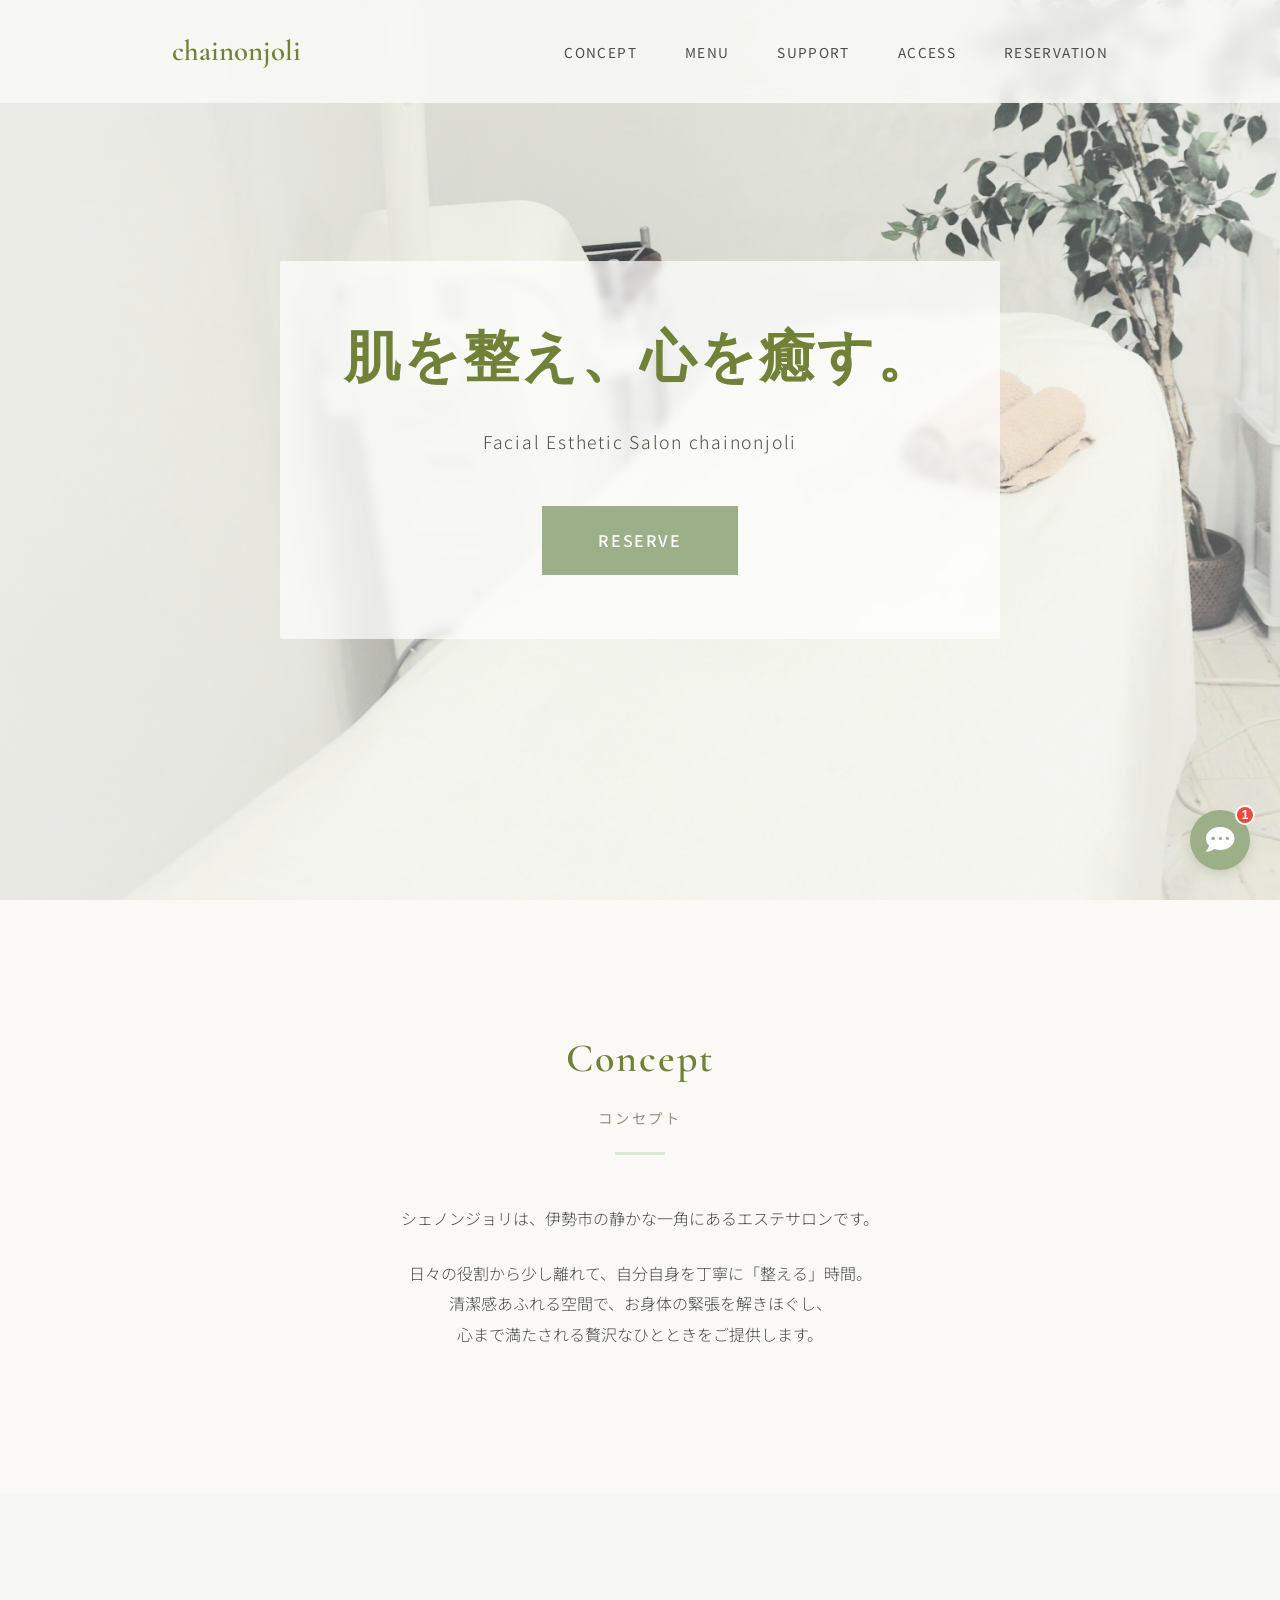
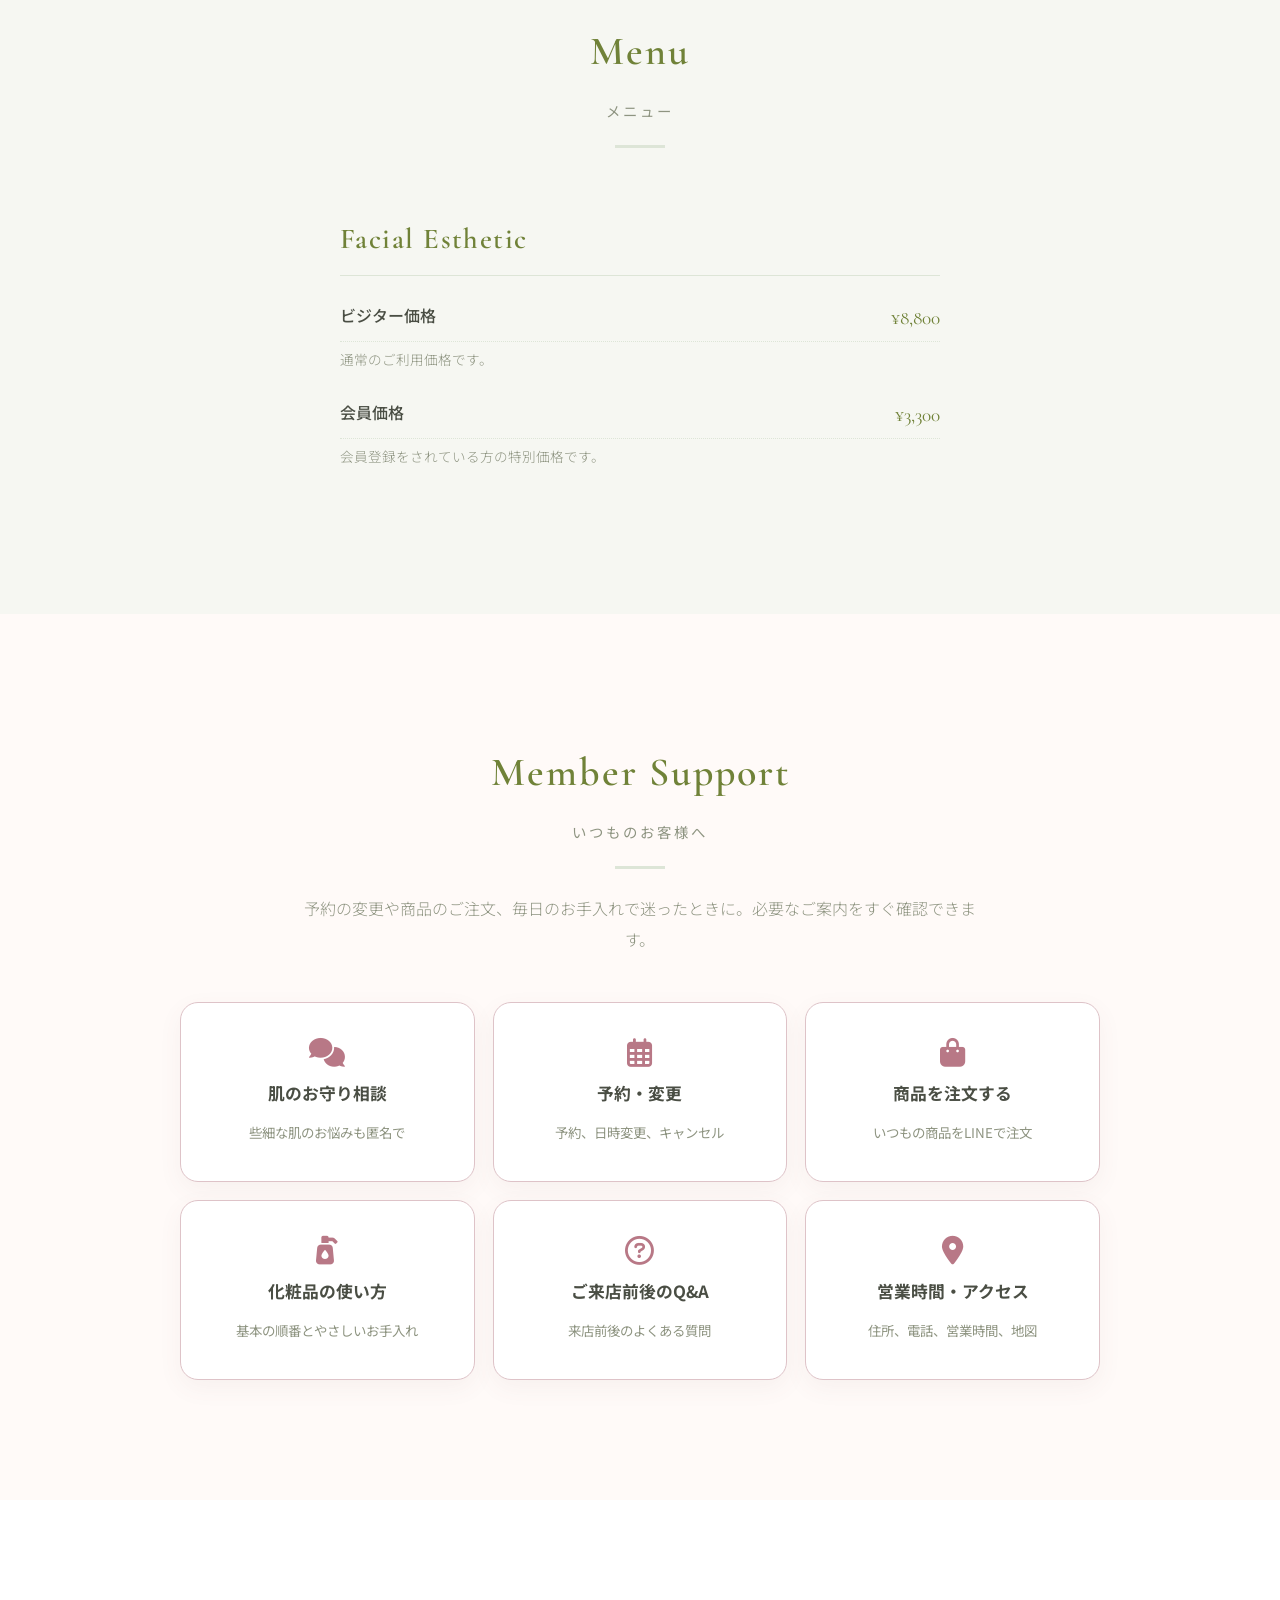
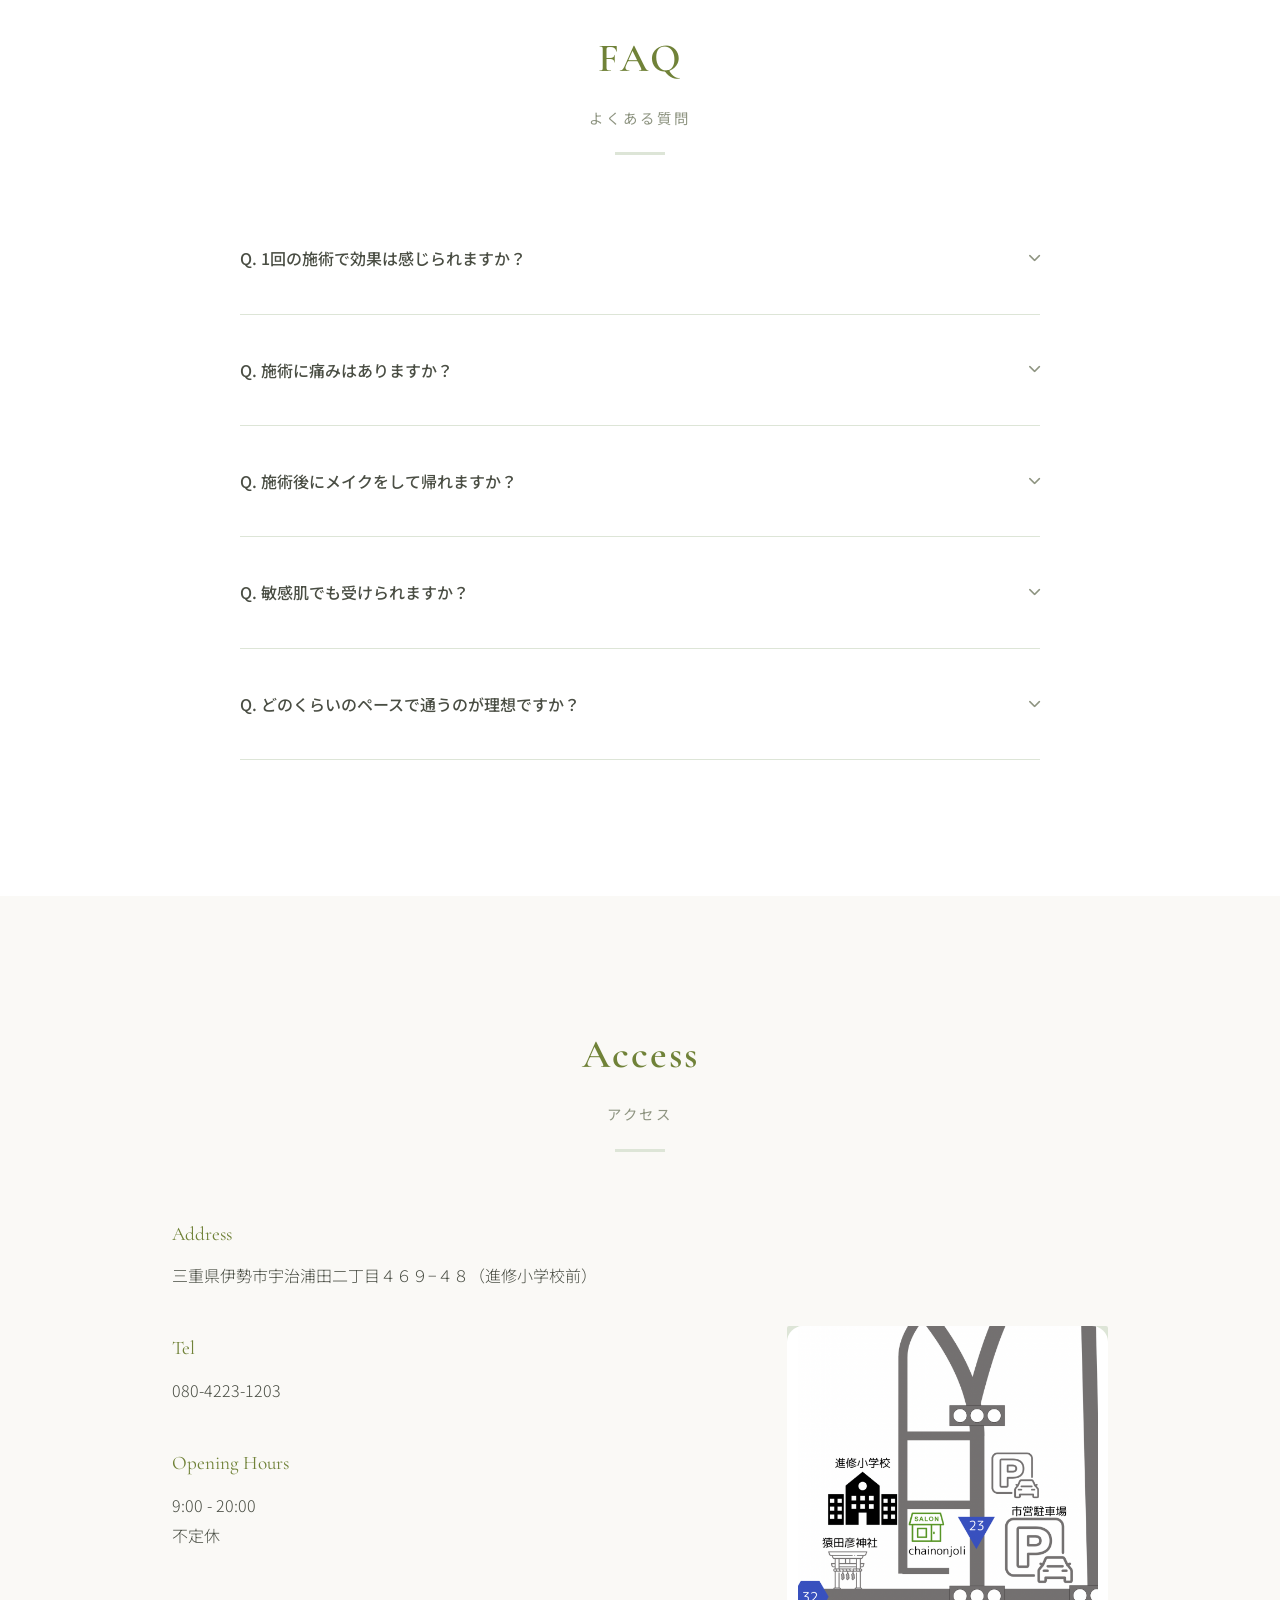
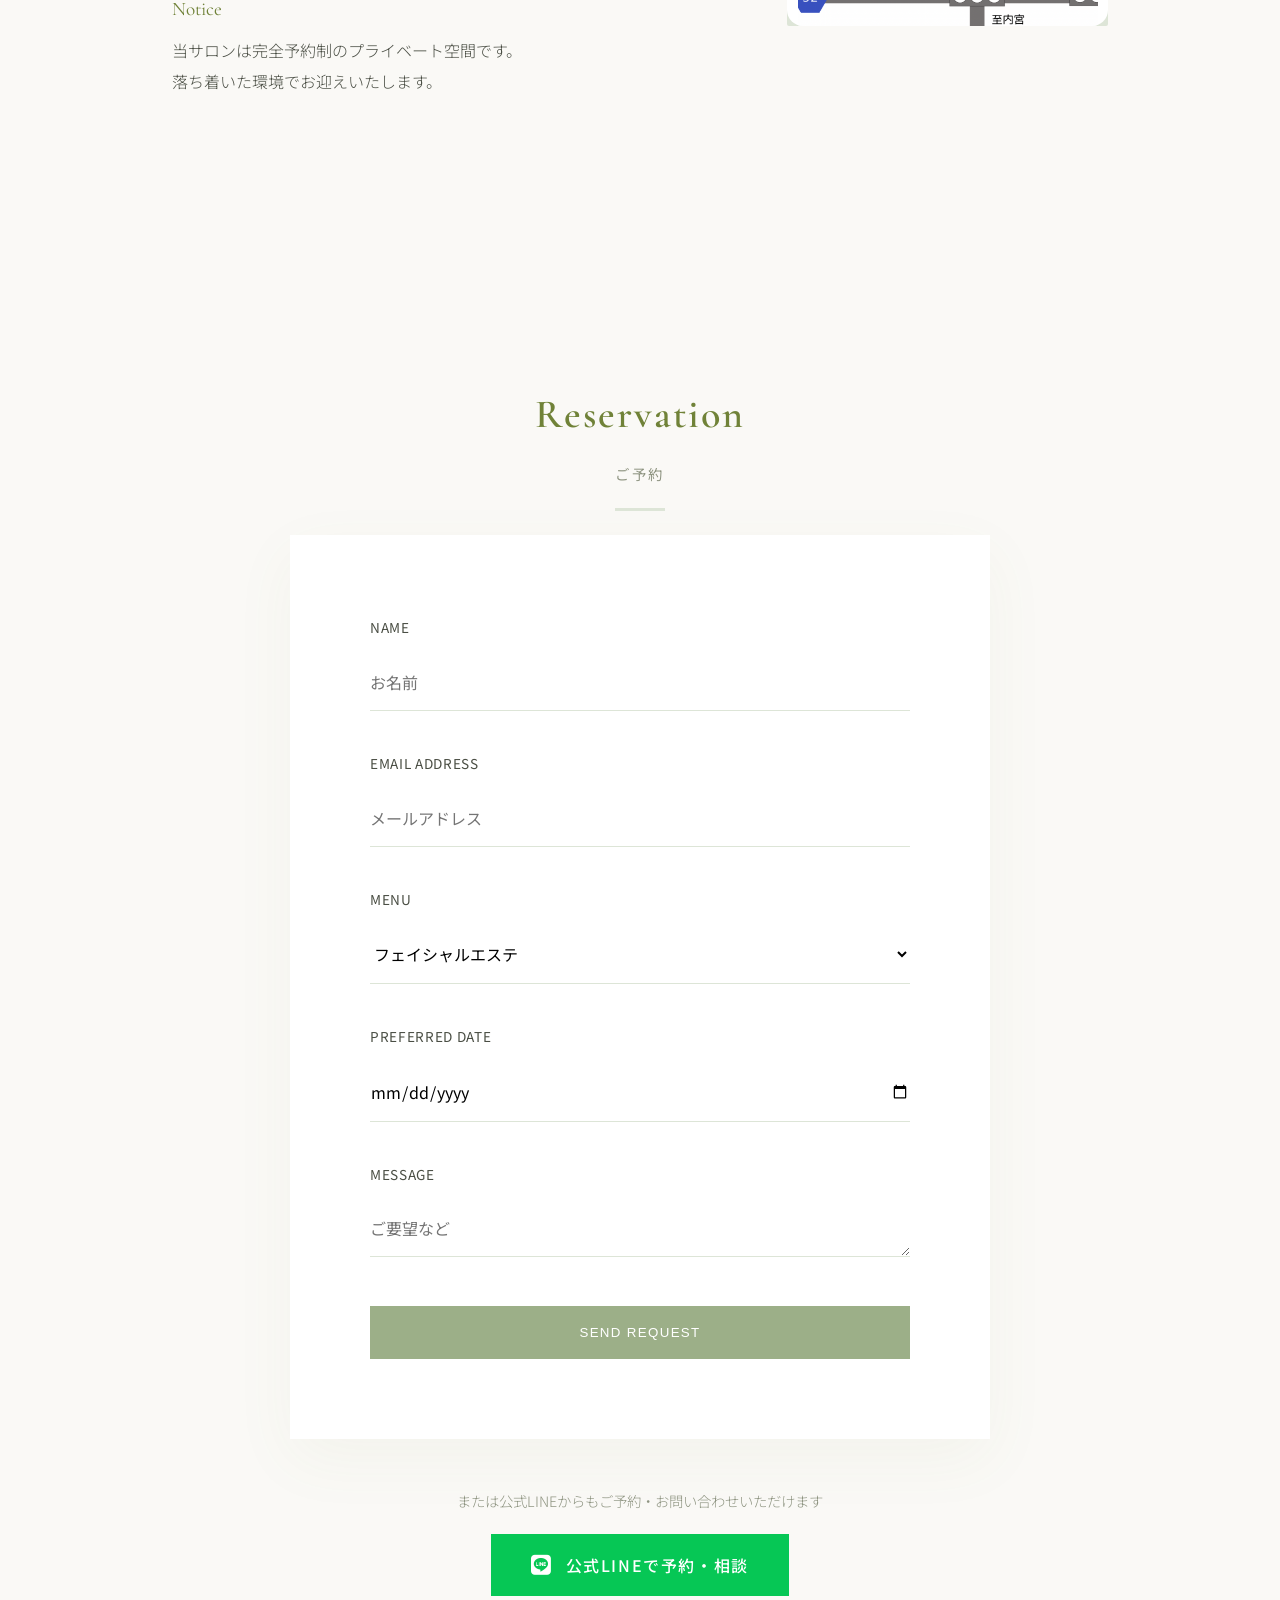
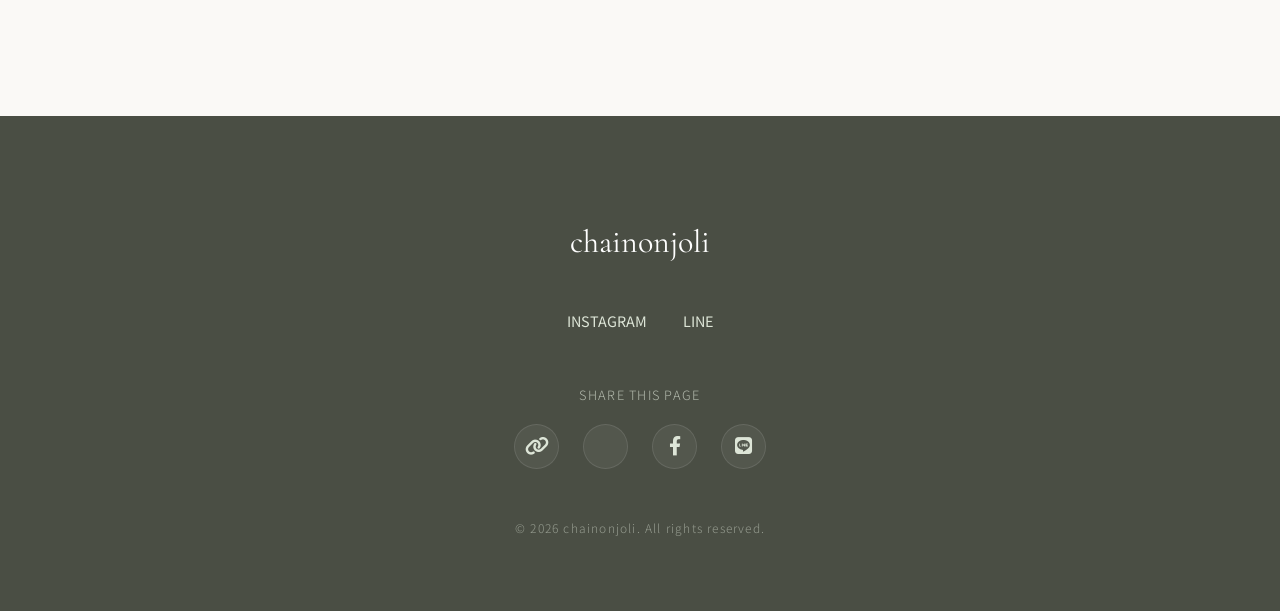
==== index.html @ da5f1aa0 "Add files via upload" ====
<!DOCTYPE html>
<html lang="ja">

<head>
    <meta charset="UTF-8">
    <meta name="viewport" content="width=device-width, initial-scale=1.0">
    <title>chainonjoli | 伊勢市の隠れ家エステサロン - フェイシャル・リンパケア</title>
    <meta name="description"
        content="三重県伊勢市のプライベートエステサロン『chainonjoli（シェノンジョリ）』。たった90分で、心がふっと軽くなる場所。フェイシャル・リンパケアで本来の美しさを引き出します。">
    <meta name="keywords" content="伊勢市, エステ, フェイシャル, リンパケア, シェノンジョリ, chainonjoli, プライベートサロン">

    <!-- Open Graph / Facebook / X -->
    <meta property="og:type" content="website">
    <meta property="og:url" content="https://chainonjoli.com/"> <!-- 実際のURLに合わせて変更可能 -->
    <meta property="og:title" content="chainonjoli | 伊勢市の隠れ家エステサロン">
    <meta property="og:description" content="たった90分で、心がふっと軽くなる場所。自分を愛でる贅沢な時間を、伊勢市の隠れ家サロンで。">
    <meta property="og:image" content="hero.png">

    <link rel="stylesheet" href="style.css">
    <link rel="stylesheet" href="https://cdnjs.cloudflare.com/ajax/libs/font-awesome/6.0.0/css/all.min.css">
</head>

<body>
    <header>
        <div class="container">
            <nav>
                <a href="#" class="logo">chainonjoli</a>
                <ul class="nav-links">
                    <li><a href="#concept">Concept</a></li>
                    <li><a href="#menu">Menu</a></li>
                    <li><a href="#member-support">Support</a></li>
                    <li><a href="#access">Access</a></li>
                    <li><a href="#reservation">Reservation</a></li>
                </ul>
            </nav>
        </div>
    </header>

    <main>
        <section id="hero" class="hero" style="background-image: url('hero.png');">
            <div class="hero-content">
                <h1>肌を整え、心を癒す。</h1>
                <p>Facial Esthetic Salon chainonjoli</p>
                <a href="#reservation" class="btn">RESERVE</a>
            </div>
        </section>

        <section id="concept">
            <div class="container">
                <h2>Concept <span class="jp-title">コンセプト</span></h2>
                <div style="text-align: center; max-width: 750px; margin: 3rem auto 0;">
                    <p>シェノンジョリは、伊勢市の静かな一角にあるエステサロンです。</p>
                    <p>日々の役割から少し離れて、自分自身を丁寧に「整える」時間。<br>
                        清潔感あふれる空間で、お身体の緊張を解きほぐし、<br>
                        心まで満たされる贅沢なひとときをご提供します。</p>
                </div>
            </div>
        </section>

        <section id="menu" style="background-color: #f6f7f2;">
            <div class="container">
                <h2>Menu <span class="jp-title">メニュー</span></h2>
                <div class="menu-grid" style="display: block; max-width: 600px; margin: 4rem auto 0;">
                    <div class="menu-category">
                        <h3>Facial Esthetic</h3>
                        <ul class="menu-list">
                            <li>
                                <div class="menu-item-header">
                                    <span class="menu-item-name">ビジター価格</span>
                                    <span class="menu-item-price">¥8,800</span>
                                </div>
                                <p class="menu-item-desc">通常のご利用価格です。</p>
                            </li>
                            <li>
                                <div class="menu-item-header">
                                    <span class="menu-item-name">会員価格</span>
                                    <span class="menu-item-price">¥3,300</span>
                                </div>
                                <p class="menu-item-desc">会員登録をされている方の特別価格です。</p>
                            </li>
                        </ul>
                    </div>
                </div>
            </div>
        </section>

        <section id="member-support" class="member-support">
            <div class="container">
                <h2>Member Support <span class="jp-title">いつものお客様へ</span></h2>
                <p class="support-lead">予約の変更や商品のご注文、毎日のお手入れで迷ったときに。必要なご案内をすぐ確認できます。</p>
                <div class="support-grid">
                    <a class="support-card" href="?chat=open"><i class="fas fa-comments"></i><strong>肌のお守り相談</strong><span>些細な肌のお悩みも匿名で</span></a>
                    <a class="support-card" href="reservation-change.html"><i class="far fa-calendar-alt"></i><strong>予約・変更</strong><span>予約、日時変更、キャンセル</span></a>
                    <a class="support-card" href="product-order.html"><i class="fas fa-shopping-bag"></i><strong>商品を注文する</strong><span>いつもの商品をLINEで注文</span></a>
                    <a class="support-card" href="skincare-guide.html"><i class="fas fa-pump-soap"></i><strong>化粧品の使い方</strong><span>基本の順番とやさしいお手入れ</span></a>
                    <a class="support-card" href="visit-guide.html"><i class="far fa-question-circle"></i><strong>ご来店前後のQ&amp;A</strong><span>来店前後のよくある質問</span></a>
                    <a class="support-card" href="#access"><i class="fas fa-map-marker-alt"></i><strong>営業時間・アクセス</strong><span>住所、電話、営業時間、地図</span></a>
                </div>
            </div>
        </section>

        <section id="faq" style="background-color: var(--white);">
            <div class="container">
                <h2>FAQ <span class="jp-title">よくある質問</span></h2>
                <div class="faq-container" style="max-width: 800px; margin: 4rem auto 0;">
                    <div class="faq-item">
                        <div class="faq-question">
                            <span>Q. 1回の施術で効果は感じられますか？</span>
                            <i class="fas fa-chevron-down"></i>
                        </div>
                        <div class="faq-answer">
                            <p>はい、多くのお客様が1回の施術で肌のトーンアップやフェイスラインのスッキリ感などを実感されています。継続していただくことで、より理想的な肌状態を維持しやすくなります。</p>
                        </div>
                    </div>
                    <div class="faq-item">
                        <div class="faq-question">
                            <span>Q. 施術に痛みはありますか？</span>
                            <i class="fas fa-chevron-down"></i>
                        </div>
                        <div class="faq-answer">
                            <p>当サロンの施術はリラクゼーションを重視しており、強い痛みを感じるような内容ではございません。心地よい刺激で、多くの方が眠ってしまうほどリラックスして受けられています。</p>
                        </div>
                    </div>
                    <div class="faq-item">
                        <div class="faq-question">
                            <span>Q. 施術後にメイクをして帰れますか？</span>
                            <i class="fas fa-chevron-down"></i>
                        </div>
                        <div class="faq-answer">
                            <p>はい、可能です。ドレッサーをご用意しておりますので、施術後にメイク直しをしていただけます。また、ご希望の方にはメイクアップサービスも提供しております。普段お使いのメイク道具をお持ちいただくことも可能です。
                            </p>
                        </div>
                    </div>
                    <div class="faq-item">
                        <div class="faq-question">
                            <span>Q. 敏感肌でも受けられますか？</span>
                            <i class="fas fa-chevron-down"></i>
                        </div>
                        <div class="faq-answer">
                            <p>お客様のお悩みや肌質に合わせたカウンセリングを行い、使用する商材や力加減を調整いたします。不安な方は事前のパッチテストなどもご相談いただけます。</p>
                        </div>
                    </div>
                    <div class="faq-item">
                        <div class="faq-question">
                            <span>Q. どのくらいのペースで通うのが理想ですか？</span>
                            <i class="fas fa-chevron-down"></i>
                        </div>
                        <div class="faq-answer">
                            <p>肌のターンオーバーに合わせて、最初は2週間に1回、状態が安定してきましたら1ヶ月に1回程度のメンテナンスをおすすめしております。お客様の目標に合わせて最適なプランをご提案します。
                            </p>
                        </div>
                    </div>
                </div>
            </div>
        </section>

        <section id="access">
            <div class="container">
                <h2>Access <span class="jp-title">アクセス</span></h2>
                <div class="access-flex">
                    <div class="access-info">
                        <div class="access-detail">
                            <label>Address</label>
                            <p>三重県伊勢市宇治浦田二丁目４６９−４８（進修小学校前）</p>
                        </div>
                        <div class="access-detail">
                            <label>Tel</label>
                            <p>080-4223-1203</p>
                        </div>
                        <div class="access-detail">
                            <label>Opening Hours</label>
                            <p>9:00 - 20:00<br>不定休</p>
                        </div>
                        <div class="access-detail">
                            <label>Notice</label>
                            <p>当サロンは完全予約制のプライベート空間です。<br>落ち着いた環境でお迎えいたします。</p>
                        </div>
                    </div>
                    <div class="map-box">
                        <img src="map.png" alt="Map"
                            style="width: 100%; height: 100%; object-fit: contain; border-radius: var(--border-radius); background: var(--white);">
                    </div>
                </div>
            </div>
        </section>

        <section id="reservation">
            <div class="container">
                <h2>Reservation <span class="jp-title">ご予約</span></h2>
                <div class="form-card">
                    <form id="booking-form">
                        <div class="form-field">
                            <label for="name">NAME</label>
                            <input type="text" id="name" name="name" placeholder="お名前" required>
                        </div>
                        <div class="form-field">
                            <label for="email">EMAIL ADDRESS</label>
                            <input type="email" id="email" name="email" placeholder="メールアドレス" required>
                        </div>
                        <div class="form-field">
                            <label for="menu-select">MENU</label>
                            <select id="menu-select" name="menu">
                                <option value="facial">フェイシャルエステ</option>
                                <option value="other">その他（ご相談）</option>
                            </select>
                        </div>
                        <div class="form-field">
                            <label for="date">PREFERRED DATE</label>
                            <input type="date" id="date" name="date" required>
                        </div>
                        <div class="form-field">
                            <label for="message">MESSAGE</label>
                            <textarea id="message" name="message" rows="1" placeholder="ご要望など"></textarea>
                        </div>
                        <button type="submit" class="btn" style="width: 100%;">SEND REQUEST</button>
                    </form>
                    <div id="reservation-status" class="status-message"
                        style="display: none; margin-top: 2rem; padding: 2rem; text-align: center; border-radius: var(--border-radius); border: 1px solid var(--secondary-color);">
                        <p class="status-loading">送信中...</p>
                        <div class="status-success" style="display: none;">
                            <i class="fas fa-check-circle"
                                style="color: var(--primary-color); font-size: 2.5rem; margin-bottom: 1rem; display: block;"></i>
                            <p style="font-weight: 500;">ご予約の依頼を承りました。</p>
                            <p style="font-size: 0.9rem; color: var(--light-text);">
                                カレンダーへの登録が完了しました。別途メールクライアントを起動しますので、そのまま送信ボタンを押してください。</p>
                        </div>
                    </div>
                </div>
                <div style="text-align: center; margin-top: 3rem;">
                    <p style="margin-bottom: 1.2rem; color: var(--light-text); font-size: 0.9rem;">
                        または公式LINEからもご予約・お問い合わせいただけます</p>
                    <a href="https://lin.ee/1ThSpsd" target="_blank" class="btn btn-line">
                        <i class="fab fa-line"></i>
                        公式LINEで予約・相談
                    </a>
                </div>
            </div>
        </section>
    </main>

    <footer>
        <div class="container">
            <div class="footer-logo">chainonjoli</div>
            <div class="social-links">
                <a href="https://www.instagram.com/chainonjoli/" target="_blank">INSTAGRAM</a>
                <a href="https://lin.ee/1ThSpsd" target="_blank">LINE</a>
            </div>
            <div class="share-section">
                <p>Share this page</p>
                <div class="share-buttons">
                    <button id="share-link" class="share-btn" title="Copy Link"><i class="fas fa-link"></i></button>
                    <a href="#" id="share-x" target="_blank" class="share-btn" title="Share on X"><i
                            class="fab fa-x-twitter"></i></a>
                    <a href="#" id="share-facebook" target="_blank" class="share-btn" title="Share on Facebook"><i
                            class="fab fa-facebook-f"></i></a>
                    <a href="#" id="share-line" target="_blank" class="share-btn" title="Share on LINE"><i
                            class="fab fa-line"></i></a>
                </div>
            </div>
            <p class="copyright">&copy; 2026 chainonjoli. All rights reserved.</p>
        </div>
    </footer>

    <!-- Chatbot Widget -->
    <div id="chat-widget">
        <!-- Chat Icon -->
        <button id="chat-toggle-btn" class="chat-toggle-btn" aria-label="Open chat">
            <i class="fas fa-comment-dots"></i>
            <span class="chat-notification">1</span>
        </button>

        <!-- Chat Window -->
        <div id="chat-window" class="chat-window hidden">
            <div class="chat-header">
                <div class="chat-header-info">
                    <img src="hero.png" alt="Bot avatar" class="chat-avatar"
                        onerror="this.src='data:image/svg+xml;utf8,<svg xmlns=\'http://www.w3.org/2000/svg\' width=\'40\' height=\'40\'><rect width=\'40\' height=\'40\' fill=\'#9CAF88\'/><text x=\'50%\' y=\'50%\' font-family=\'sans-serif\' font-size=\'20\' fill=\'white\' text-anchor=\'middle\' dy=\'.3em\'>C</text></svg>'">
                    <div>
                        <h4>肌のお守りチャット</h4>
                        <p class="chat-status">匿名で相談できます</p>
                    </div>
                </div>
                <button id="chat-close-btn" class="chat-close-btn" aria-label="Close chat">
                    <i class="fas fa-times"></i>
                </button>
            </div>

            <div id="chat-messages" class="chat-messages">
                <div class="message bot-message">
                    <div class="message-content">
                        こんにちは。肌のお守りチャットです🌿<br>
                        お名前を入力せずに相談できます。<br>
                        「こんなこと聞いていいのかな？」という小さな疑問も、気軽に教えてください。
                    </div>
                </div>
                <div id="chat-quick-actions" class="chat-quick-actions" aria-label="相談内容を選ぶ">
                    <button type="button" data-message="ニキビ・吹き出物について相談したい">ニキビ・吹き出物</button>
                    <button type="button" data-message="シミ・くすみについて相談したい">シミ・くすみ</button>
                    <button type="button" data-message="シワ・たるみについて相談したい">シワ・たるみ</button>
                    <button type="button" data-message="乾燥・つっぱりについて相談したい">乾燥・つっぱり</button>
                    <button type="button" data-message="赤み・かゆみについて相談したい">赤み・かゆみ</button>
                    <button type="button" data-message="化粧品の使い方を知りたい">化粧品の使い方</button>
                    <button type="button" data-message="うまく説明できないので、一緒に整理してほしい">うまく説明できない</button>
                    <button type="button" data-action="owner">オーナーに相談したい</button>
                </div>
            </div>

            <div class="chat-input-area">
                <form id="chat-form" class="chat-form">
                    <input type="text" id="chat-input" class="chat-input" placeholder="メッセージを入力..." required
                        autocomplete="off">
                    <button type="submit" id="chat-send-btn" class="chat-send-btn" aria-label="Send message" disabled>
                        <i class="fas fa-paper-plane"></i>
                    </button>
                </form>
                <p class="chat-disclaimer">診断・治療は行いません。強い症状や急な悪化は医療機関へご相談ください。</p>
            </div>
        </div>
    </div>

    <script src="script.js"></script>
</body>

</html>
---- style.css ----
/* Google Fonts */
@import url('https://fonts.googleapis.com/css2?family=Cormorant+Garamond:wght@400;600&family=Noto+Sans+JP:wght@300;400;500&display=swap');

:root {
    /* Color Palette - Sage Green & Organic Tones */
    --primary-color: #9CAF88;
    /* Sage Green */
    --secondary-color: #DDE5D7;
    /* Very Light Sage */
    --accent-color: #708238;
    /* Moss Green */
    --bg-color: #FAF9F6;
    /* Warm White / Shell */
    --text-color: #4A4E44;
    /* Muted Dark Green Gray */
    --light-text: #8E9481;
    /* Soft Sage Gray */
    --white: #FFFFFF;

    --font-serif: 'Cormorant Garamond', serif;
    --font-sans: 'Noto Sans JP', sans-serif;
    --transition: all 0.4s cubic-bezier(0.25, 0.46, 0.45, 0.94);
    --border-radius: 16px;
}

* {
    margin: 0;
    padding: 0;
    box-sizing: border-box;
}

body {
    font-family: var(--font-sans);
    background-color: var(--bg-color);
    color: var(--text-color);
    line-height: 1.9;
    overflow-x: hidden;
    scroll-behavior: smooth;
    -webkit-font-smoothing: antialiased;
}

/* Typography */
h1,
h2,
h3 {
    font-family: var(--font-serif);
    font-weight: 600;
    color: var(--accent-color);
    margin-bottom: 1.5rem;
    letter-spacing: 0.05em;
}

h2 {
    font-size: 2.5rem;
    text-align: center;
    position: relative;
    padding-bottom: 1.5rem;
}

h2::after {
    content: '';
    position: absolute;
    bottom: 0;
    left: 50%;
    transform: translateX(-50%);
    width: 50px;
    height: 3px;
    background-color: var(--secondary-color);
}

h2 .jp-title {
    display: block;
    font-family: var(--font-sans);
    font-size: 0.9rem;
    font-weight: 400;
    color: var(--light-text);
    margin-top: 0.5rem;
    letter-spacing: 0.2em;
}

p {
    margin-bottom: 1.5rem;
    font-weight: 300;
}

/* Layout Utilities */
.container {
    max-width: 1000px;
    margin: 0 auto;
    padding: 0 2rem;
}

section {
    padding: 120px 0;
}

/* Header */
header {
    position: fixed;
    top: 0;
    width: 100%;
    background-color: rgba(250, 249, 246, 0.85);
    backdrop-filter: blur(8px);
    z-index: 1000;
    padding: 1.5rem 0;
    transition: var(--transition);
}

nav {
    display: flex;
    justify-content: space-between;
    align-items: center;
}

.logo {
    font-family: var(--font-serif);
    font-size: 1.8rem;
    font-weight: 600;
    color: var(--accent-color);
    text-decoration: none;
}

.nav-links {
    display: flex;
    list-style: none;
    gap: 3rem;
}

.nav-links a {
    text-decoration: none;
    color: var(--text-color);
    font-size: 0.85rem;
    font-weight: 400;
    letter-spacing: 0.1em;
    transition: var(--transition);
    text-transform: uppercase;
}

.nav-links a:hover {
    color: var(--primary-color);
}

/* Hero Section */
.hero {
    height: 100vh;
    display: flex;
    align-items: center;
    justify-content: center;
    position: relative;
    overflow: hidden;
    background-size: cover;
    background-position: center;
    background-repeat: no-repeat;
}

.hero::after {
    content: '';
    position: absolute;
    top: 0;
    bottom: 0;
    left: 0;
    right: 0;
    background: radial-gradient(circle, rgba(250, 249, 246, 0.1) 0%, rgba(250, 249, 246, 0.4) 100%);
}

.hero-content {
    position: relative;
    z-index: 2;
    text-align: center;
    max-width: 800px;
    background: rgba(255, 255, 255, 0.7);
    padding: 4rem;
    backdrop-filter: blur(4px);
    border-radius: 2px;
    /* Minimalist look */
}

.hero-content h1 {
    font-size: 3.5rem;
    margin-bottom: 2rem;
    line-height: 1.2;
}

.hero-content p {
    font-size: 1.1rem;
    letter-spacing: 0.1em;
    margin-bottom: 3rem;
}

.btn {
    display: inline-block;
    padding: 1.2rem 3.5rem;
    background-color: var(--primary-color);
    color: var(--white);
    text-decoration: none;
    font-weight: 500;
    letter-spacing: 0.1em;
    transition: var(--transition);
    border: none;
    cursor: pointer;
}

.btn:hover {
    background-color: var(--accent-color);
    letter-spacing: 0.15em;
}

.btn-line {
    background-color: #06C755;
    color: var(--white);
    border: none;
    display: inline-flex;
    align-items: center;
    gap: 0.8rem;
    padding: 1rem 2.5rem;
}

.btn-line:hover {
    background-color: #05b34c;
    letter-spacing: 0.1em;
}

.btn-line i {
    font-size: 1.4rem;
}

/* Menu Section */
.menu-grid {
    display: grid;
    grid-template-columns: repeat(auto-fit, minmax(300px, 1fr));
    gap: 3rem;
    margin-top: 4rem;
}

.menu-category h3 {
    font-size: 1.8rem;
    margin-bottom: 1.5rem;
    border-bottom: 1px solid var(--secondary-color);
    padding-bottom: 0.5rem;
}

.menu-list {
    list-style: none;
}

.menu-list li {
    margin-bottom: 1.5rem;
}

.menu-item-header {
    display: flex;
    justify-content: space-between;
    border-bottom: 1px dotted var(--secondary-color);
    padding-bottom: 0.3rem;
    margin-bottom: 0.3rem;
}

.menu-item-name {
    font-weight: 500;
}

.menu-item-price {
    color: var(--accent-color);
    font-family: var(--font-serif);
    font-size: 1.2rem;
}

.menu-item-desc {
    font-size: 0.85rem;
    color: var(--light-text);
}

/* Access Section */
.access-flex {
    display: flex;
    gap: 5rem;
    align-items: center;
    margin-top: 4rem;
}

.access-info {
    flex: 1;
}

.map-box {
    flex: 0.6;
    height: 300px;
    background-color: var(--secondary-color);
    border-radius: 2px;
    display: flex;
    align-items: center;
    justify-content: center;
    position: relative;
    overflow: hidden;
}

.access-detail {
    margin-bottom: 2.5rem;
}

.access-detail label {
    display: block;
    font-family: var(--font-serif);
    font-size: 1.2rem;
    color: var(--accent-color);
    margin-bottom: 0.5rem;
}

/* Form */
.form-card {
    max-width: 700px;
    margin: 0 auto;
    background: var(--white);
    padding: 5rem;
    box-shadow: 0 20px 60px rgba(112, 130, 56, 0.05);
}

.form-field {
    margin-bottom: 2.5rem;
}

.form-field label {
    display: block;
    font-size: 0.85rem;
    margin-bottom: 0.8rem;
    letter-spacing: 0.05em;
}

.form-field input,
.form-field select,
.form-field textarea {
    width: 100%;
    padding: 1rem 0;
    border: none;
    border-bottom: 1px solid var(--secondary-color);
    font-family: inherit;
    font-size: 1rem;
    background: transparent;
    transition: var(--transition);
}

.form-field input:focus,
.form-field select:focus,
.form-field textarea:focus {
    outline: none;
    border-bottom-color: var(--accent-color);
}

/* Footer */
footer {
    background-color: var(--text-color);
    color: var(--secondary-color);
    padding: 6rem 0 3rem;
    text-align: center;
}

.footer-logo {
    font-family: var(--font-serif);
    font-size: 2rem;
    margin-bottom: 2rem;
    color: var(--white);
}

.social-links {
    margin-bottom: 3rem;
}

.social-links a {
    color: var(--secondary-color);
    text-decoration: none;
    margin: 0 1rem;
    font-size: 0.9rem;
}

.copyright {
    font-size: 0.75rem;
    opacity: 0.5;
    letter-spacing: 0.1em;
}

/* Responsive */
@media (max-width: 768px) {
    .nav-links {
        display: none;
    }

    .hero-content {
        padding: 2rem;
        width: 90%;
    }

    .hero-content h1 {
        font-size: 2.2rem;
    }

    .access-flex {
        flex-direction: column;
        gap: 3rem;
    }

    .form-card {
        padding: 2.5rem;
    }
}

/* FAQ Section */
.faq-item {
    border-bottom: 1px solid var(--secondary-color);
    margin-bottom: 1rem;
    padding-bottom: 1rem;
}

.faq-question {
    padding: 1.5rem 0;
    cursor: pointer;
    display: flex;
    justify-content: space-between;
    align-items: center;
    font-weight: 500;
    transition: var(--transition);
}

.faq-question:hover {
    color: var(--primary-color);
}

.faq-answer {
    max-height: 0;
    overflow: hidden;
    transition: all 0.4s cubic-bezier(0.4, 0, 0.2, 1);
    color: var(--light-text);
    font-size: 0.95rem;
    line-height: 1.8;
}

.faq-item.active .faq-answer {
    max-height: 300px;
    padding-bottom: 1.5rem;
}

.faq-question i {
    transition: transform 0.4s ease;
    font-size: 0.8rem;
    color: var(--light-text);
}

.faq-item.active .faq-question i {
    transform: rotate(180deg);
}

/* Share Section */
.share-section {
    margin: 2rem 0 3rem;
}

.share-section p {
    font-size: 0.8rem;
    letter-spacing: 0.1em;
    text-transform: uppercase;
    margin-bottom: 1rem;
    color: var(--secondary-color);
    opacity: 0.7;
}

.share-buttons {
    display: flex;
    justify-content: center;
    gap: 1.5rem;
}

.share-btn {
    width: 45px;
    height: 45px;
    border-radius: 50%;
    background: rgba(255, 255, 255, 0.05);
    color: var(--secondary-color);
    display: flex;
    align-items: center;
    justify-content: center;
    text-decoration: none;
    font-size: 1.2rem;
    transition: var(--transition);
    border: 1px solid rgba(255, 255, 255, 0.1);
    cursor: pointer;
}

.share-btn:hover {
    background: var(--primary-color);
    color: var(--white);
    transform: translateY(-3px);
    border-color: var(--primary-color);
}

/* Chatbot Widget Styles */
#chat-widget {
    position: fixed;
    bottom: 30px;
    right: 30px;
    z-index: 9999;
    font-family: var(--font-sans);
}

/* Chat Toggle Button */
.chat-toggle-btn {
    width: 60px;
    height: 60px;
    border-radius: 50%;
    background-color: var(--primary-color);
    color: white;
    border: none;
    box-shadow: 0 4px 12px rgba(156, 175, 136, 0.4);
    cursor: pointer;
    display: flex;
    align-items: center;
    justify-content: center;
    font-size: 1.8rem;
    transition: all 0.3s cubic-bezier(0.25, 0.8, 0.25, 1);
    position: relative;
    outline: none;
}

.chat-toggle-btn:hover {
    transform: scale(1.05);
    background-color: var(--accent-color);
    box-shadow: 0 6px 16px rgba(112, 130, 56, 0.4);
}

.chat-notification {
    position: absolute;
    top: -5px;
    right: -5px;
    background-color: #e74c3c;
    color: white;
    width: 20px;
    height: 20px;
    border-radius: 50%;
    font-size: 0.75rem;
    font-weight: bold;
    display: flex;
    align-items: center;
    justify-content: center;
    border: 2px solid white;
    animation: pulse 2s infinite;
}

@keyframes pulse {
    0% {
        transform: scale(0.95);
        box-shadow: 0 0 0 0 rgba(231, 76, 60, 0.7);
    }

    70% {
        transform: scale(1);
        box-shadow: 0 0 0 6px rgba(231, 76, 60, 0);
    }

    100% {
        transform: scale(0.95);
        box-shadow: 0 0 0 0 rgba(231, 76, 60, 0);
    }
}

/* Chat Window */
.chat-window {
    position: absolute;
    bottom: 80px;
    right: 0;
    width: 350px;
    height: 500px;
    max-height: calc(100vh - 120px);
    background-color: var(--white);
    border-radius: var(--border-radius);
    box-shadow: 0 10px 30px rgba(74, 78, 68, 0.15);
    display: flex;
    flex-direction: column;
    overflow: hidden;
    transform-origin: bottom right;
    transition: transform 0.3s cubic-bezier(0.175, 0.885, 0.32, 1.275), opacity 0.3s ease;
}

.chat-window.hidden {
    transform: scale(0);
    opacity: 0;
    pointer-events: none;
}

/* Chat Header */
.chat-header {
    background-color: var(--primary-color);
    color: white;
    padding: 1.2rem;
    display: flex;
    justify-content: space-between;
    align-items: center;
}

.chat-header-info {
    display: flex;
    align-items: center;
    gap: 1rem;
}

.chat-avatar {
    width: 40px;
    height: 40px;
    border-radius: 50%;
    object-fit: cover;
    background-color: white;
    border: 2px solid rgba(255, 255, 255, 0.5);
}

.chat-header h4 {
    margin: 0;
    font-size: 1rem;
    font-weight: 500;
    letter-spacing: 0.05em;
    font-family: var(--font-sans);
    color: white;
    /* override global h4 */
}

.chat-status {
    margin: 0;
    font-size: 0.75rem;
    opacity: 0.9;
    display: flex;
    align-items: center;
    gap: 0.3rem;
}

.chat-status::before {
    content: '';
    display: block;
    width: 6px;
    height: 6px;
    background-color: #2ecc71;
    border-radius: 50%;
}

.chat-close-btn {
    background: transparent;
    border: none;
    color: white;
    font-size: 1.2rem;
    cursor: pointer;
    opacity: 0.7;
    transition: opacity 0.2s;
}

.chat-close-btn:hover {
    opacity: 1;
}

/* Chat Messages Area */
.chat-messages {
    flex: 1;
    padding: 1.5rem;
    overflow-y: auto;
    background-color: var(--bg-color);
    display: flex;
    flex-direction: column;
    gap: 1rem;
}

/* Custom Scrollbar for messages */
.chat-messages::-webkit-scrollbar {
    width: 6px;
}

.chat-messages::-webkit-scrollbar-track {
    background: transparent;
}

.chat-messages::-webkit-scrollbar-thumb {
    background-color: rgba(156, 175, 136, 0.3);
    border-radius: 10px;
}

.message {
    max-width: 85%;
    display: flex;
    flex-direction: column;
}

.bot-message {
    align-self: flex-start;
}

.user-message {
    align-self: flex-end;
}

.message-content {
    padding: 0.8rem 1rem;
    border-radius: 18px;
    font-size: 0.9rem;
    line-height: 1.5;
    word-break: break-word;
    box-shadow: 0 1px 2px rgba(0, 0, 0, 0.05);
}

.bot-message .message-content {
    background-color: var(--white);
    color: var(--text-color);
    border-bottom-left-radius: 4px;
    border: 1px solid var(--secondary-color);
}

.user-message .message-content {
    background-color: var(--primary-color);
    color: white;
    border-bottom-right-radius: 4px;
}

/* Typing Indicator Animation */
.typing-indicator {
    display: inline-flex;
    align-items: center;
    gap: 4px;
    padding: 0.8rem 1.2rem;
    background-color: var(--white);
    border-radius: 18px;
    border-bottom-left-radius: 4px;
    border: 1px solid var(--secondary-color);
    align-self: flex-start;
    box-shadow: 0 1px 2px rgba(0, 0, 0, 0.05);
}

.typing-dot {
    width: 6px;
    height: 6px;
    background-color: var(--light-text);
    border-radius: 50%;
    animation: typing 1.4s infinite ease-in-out both;
}

.typing-dot:nth-child(1) {
    animation-delay: -0.32s;
}

.typing-dot:nth-child(2) {
    animation-delay: -0.16s;
}

@keyframes typing {

    0%,
    80%,
    100% {
        transform: scale(0);
        opacity: 0.5;
    }

    40% {
        transform: scale(1);
        opacity: 1;
    }
}

/* Input Area */
.chat-input-area {
    padding: 1rem;
    background-color: var(--white);
    border-top: 1px solid var(--secondary-color);
}

.chat-quick-actions {
    padding: 0 1.1rem 1rem;
    background: var(--bg-color);
    display: grid;
    grid-template-columns: 1fr 1fr;
    gap: 0.45rem;
}

.chat-quick-actions button {
    border: 1px solid var(--secondary-color);
    background: var(--white);
    color: var(--text-color);
    border-radius: 999px;
    padding: 0.55rem 0.7rem;
    font-family: inherit;
    font-size: 0.72rem;
    cursor: pointer;
    transition: 0.2s ease;
}

.chat-quick-actions button:hover,
.chat-quick-actions button:focus-visible {
    background: var(--secondary-color);
    border-color: var(--primary-color);
    outline: none;
}

.chat-quick-actions button[data-action="owner"] {
    grid-column: 1 / -1;
    background: var(--primary-color);
    color: var(--white);
}

.chat-disclaimer {
    margin: 0.55rem 0 0;
    font-size: 0.64rem;
    line-height: 1.45;
    color: var(--light-text);
    text-align: center;
}

.chat-line-link {
    display: inline-block;
    margin-top: 0.65rem;
    padding: 0.55rem 0.9rem;
    border-radius: 999px;
    background: #06c755;
    color: #fff !important;
    text-decoration: none;
    font-weight: 500;
}

.chat-form {
    display: flex;
    align-items: center;
    background-color: var(--bg-color);
    border-radius: 24px;
    padding: 0.3rem;
    border: 1px solid var(--secondary-color);
    transition: border-color 0.3s;
}

.chat-form:focus-within {
    border-color: var(--primary-color);
}

.chat-input {
    flex: 1;
    border: none;
    background: transparent;
    padding: 0.8rem 1rem;
    font-size: 0.9rem;
    font-family: inherit;
    color: var(--text-color);
}

.chat-input:focus {
    outline: none;
}

.chat-input::placeholder {
    color: var(--light-text);
}

.chat-send-btn {
    width: 40px;
    height: 40px;
    border-radius: 50%;
    background-color: var(--primary-color);
    color: white;
    border: none;
    display: flex;
    align-items: center;
    justify-content: center;
    cursor: pointer;
    transition: all 0.2s;
    margin-right: 4px;
}

.chat-send-btn:hover:not(:disabled) {
    background-color: var(--accent-color);
}

.chat-send-btn:disabled {
    background-color: var(--secondary-color);
    color: var(--light-text);
    cursor: not-allowed;
}

/* Responsive adjustments */
@media (max-width: 480px) {
    #chat-widget {
        bottom: 10px;
        right: 10px;
        z-index: 99999; /* Ensure it's above everything on mobile */
    }

    .chat-window {
        width: calc(100vw - 20px);
        height: 60vh;
        max-height: 500px;
        bottom: 80px; /* Position it above the toggle button */
        right: 0;
        z-index: 100000;
    }
}
/* Existing customer support hub */
.member-support { background: #fffaf8; }
.support-lead { max-width: 680px; margin: 1.5rem auto 0; text-align: center; color: var(--light-text); }
.support-grid { display: grid; grid-template-columns: repeat(3, 1fr); gap: 18px; max-width: 920px; margin: 3rem auto 0; }
.support-card { min-height: 180px; padding: 28px 18px; border: 1px solid #dec3c8; border-radius: 18px; background: #fff; color: var(--text-color); text-decoration: none; text-align: center; display: flex; flex-direction: column; align-items: center; justify-content: center; gap: 10px; box-shadow: 0 8px 24px rgba(112,77,83,.06); transition: .2s ease; }
.support-card:hover { transform: translateY(-3px); border-color: #b87886; }
.support-card i { font-size: 1.8rem; color: #b87886; }
.support-card strong { font-size: 1.05rem; }
.support-card span { font-size: .84rem; color: var(--light-text); }
@media (max-width: 760px) { .support-grid { grid-template-columns: repeat(2, 1fr); gap: 12px; } .support-card { min-height: 150px; padding: 20px 10px; } }
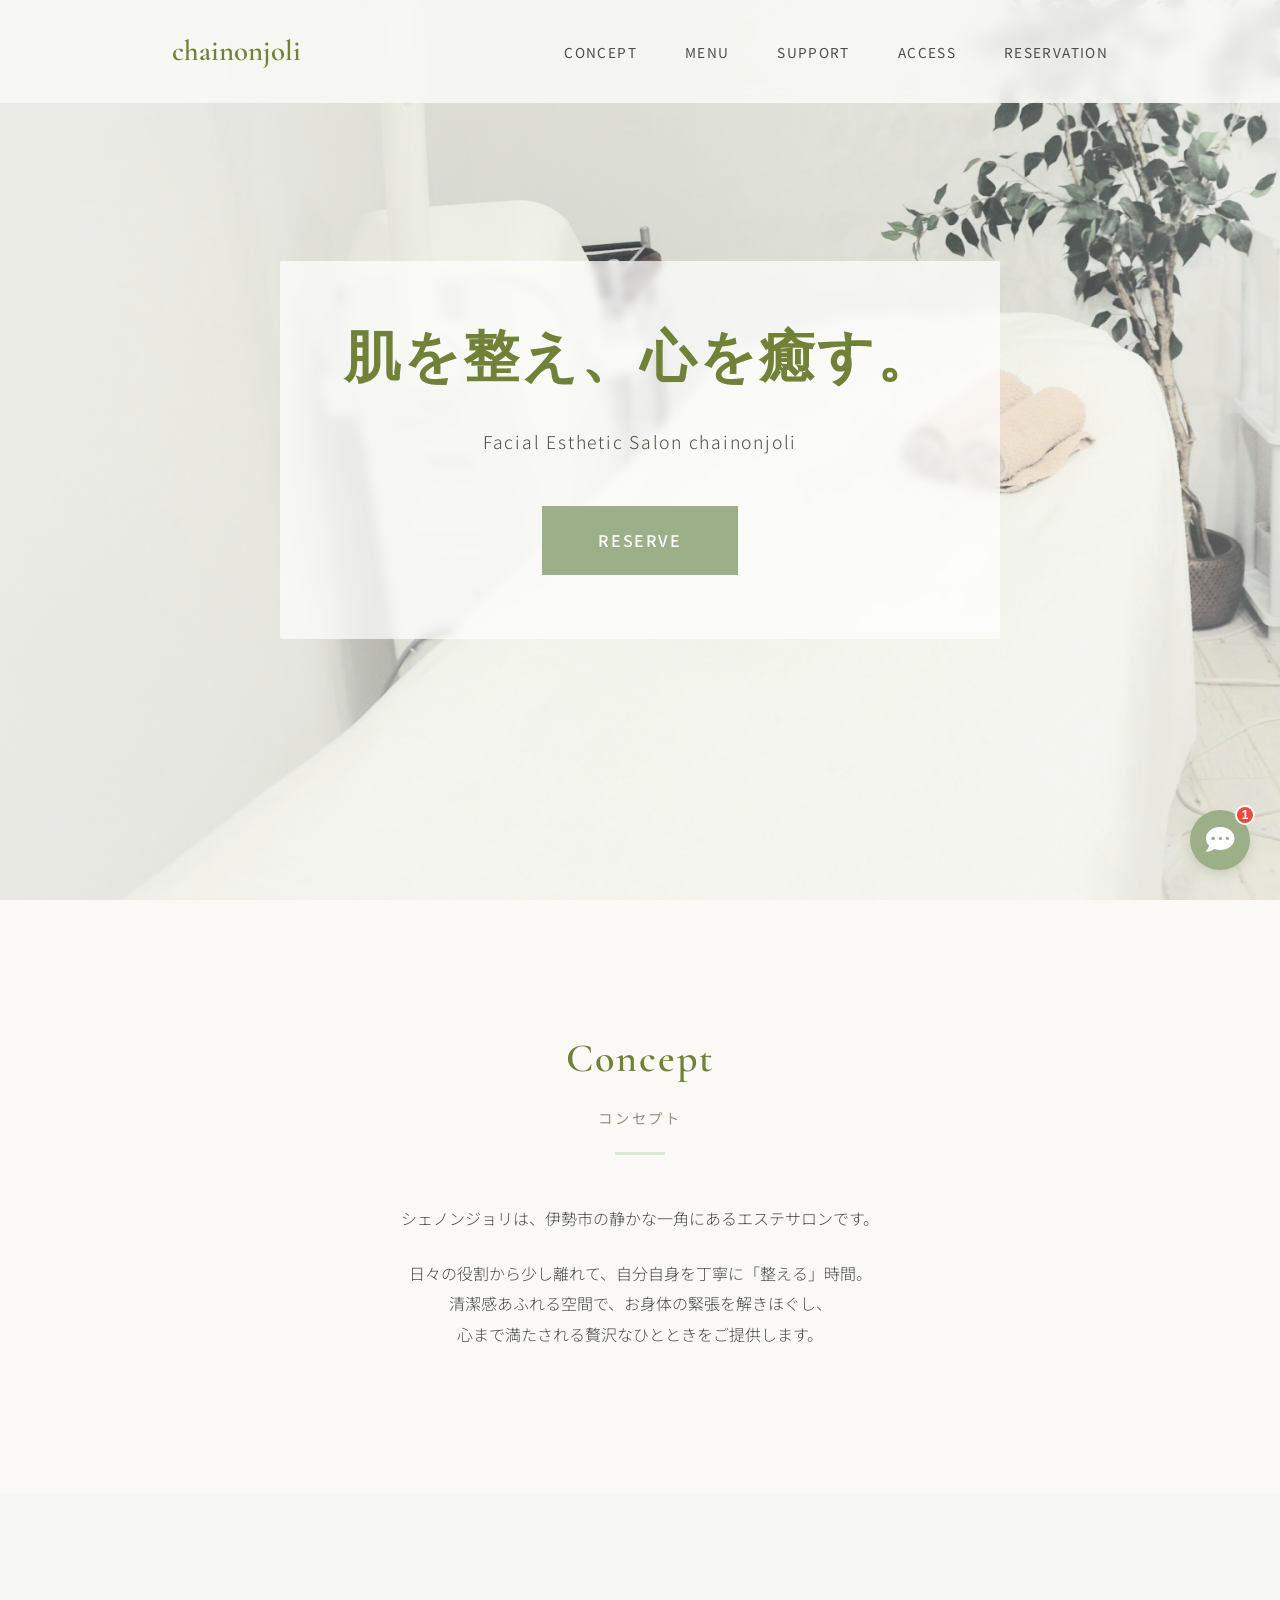
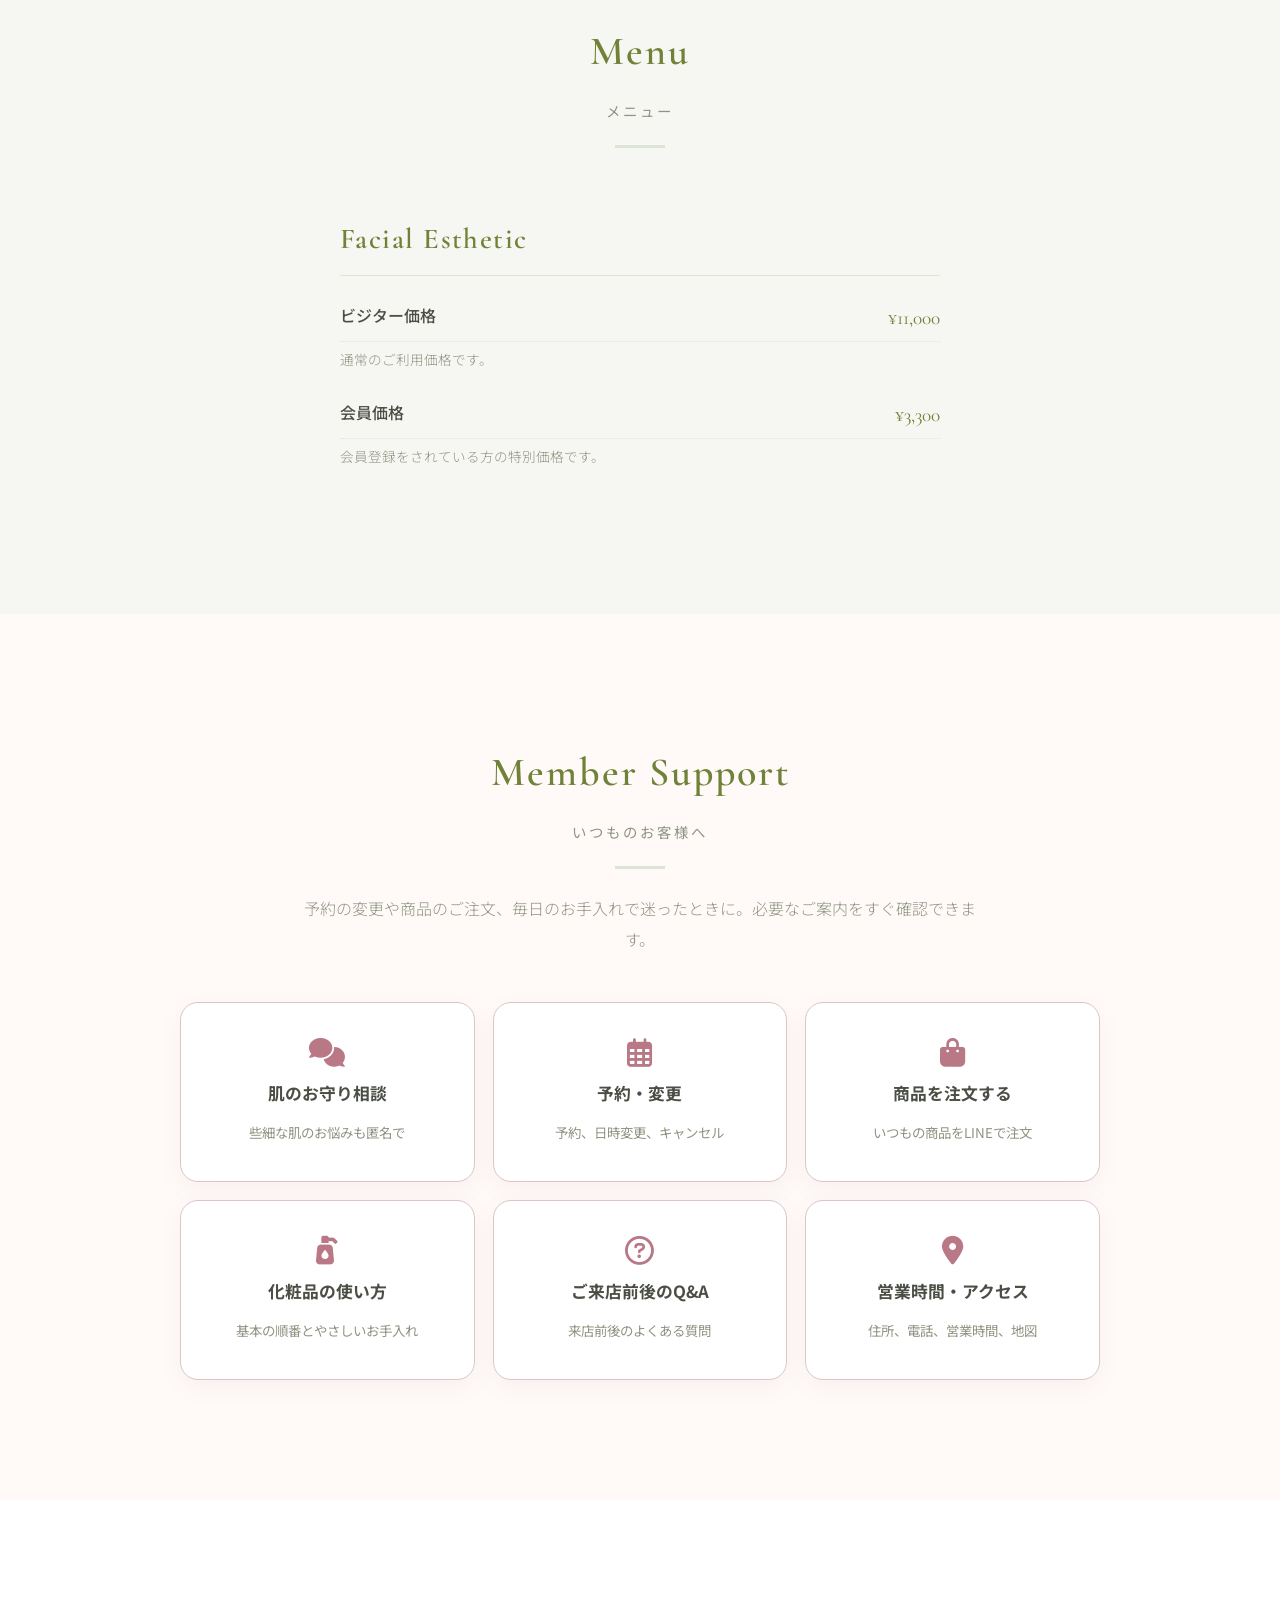
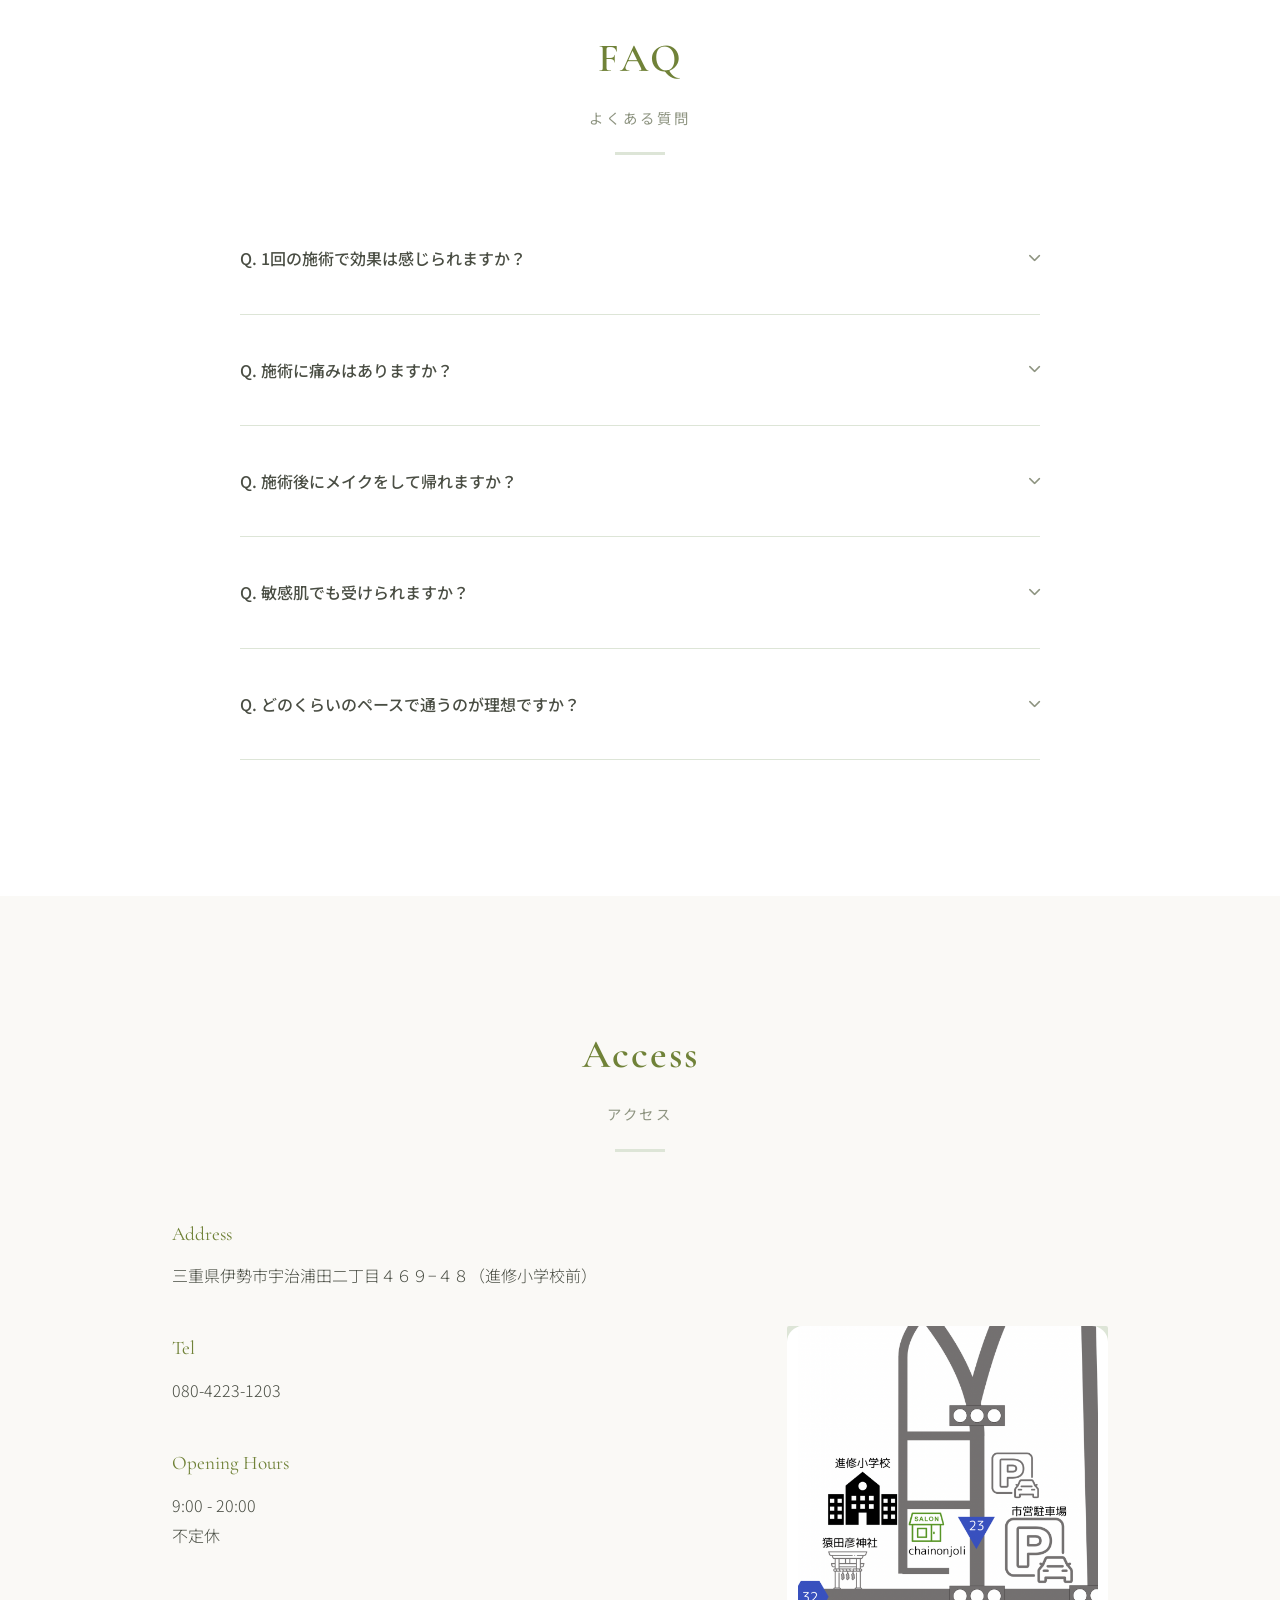
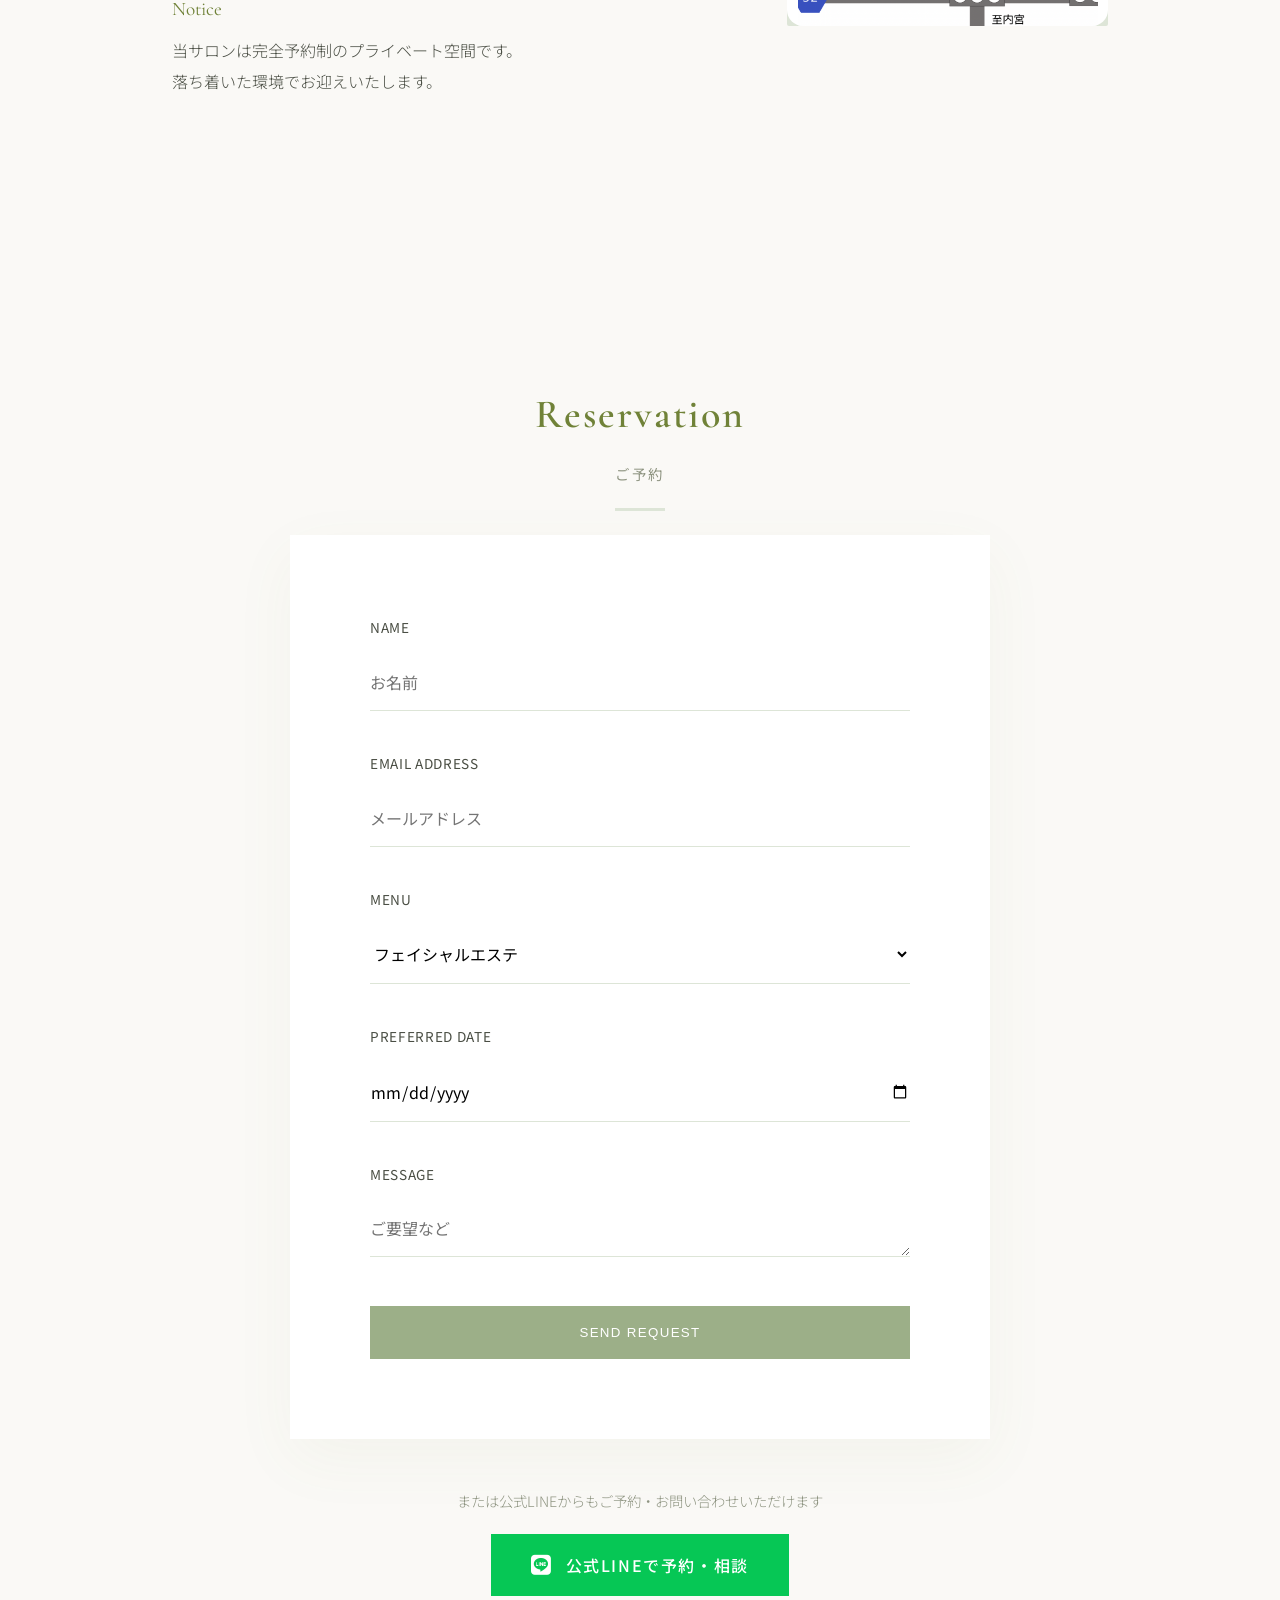
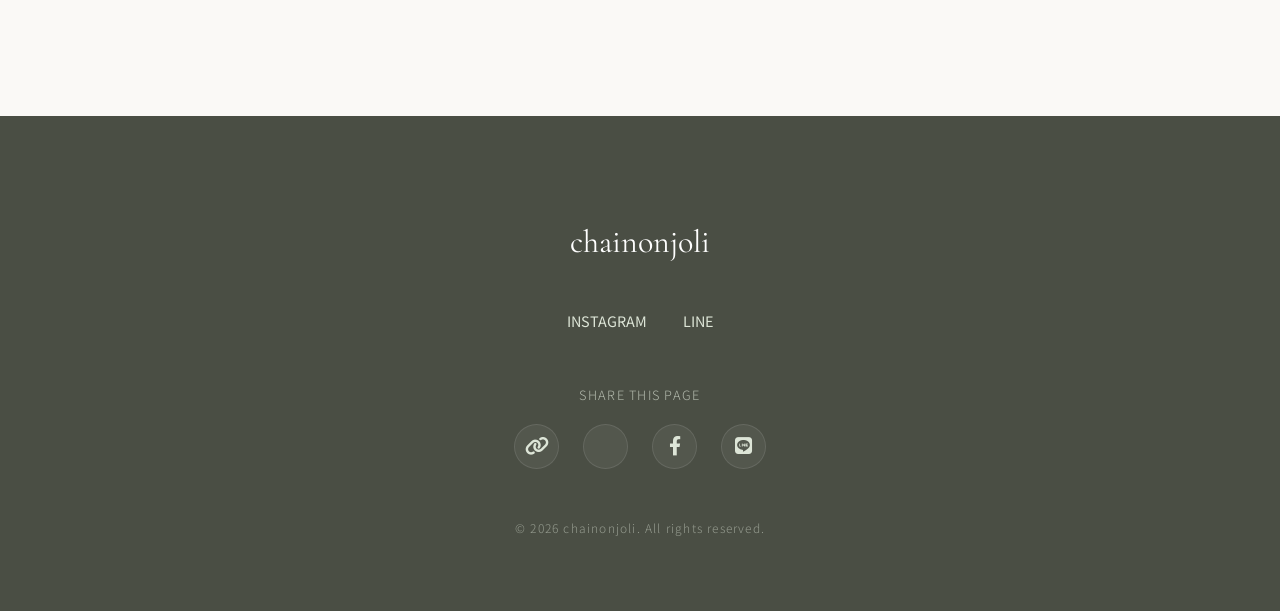
==== commit a52da044: "ビジター価格を ¥11,000 に更新 Co-Authored-By: Claude Fable 5 <noreply@anthropic.com> Claude-Session: https://c" ====
--- a/index.html
+++ b/index.html
@@ -67,7 +67,7 @@
                             <li>
                                 <div class="menu-item-header">
                                     <span class="menu-item-name">ビジター価格</span>
-                                    <span class="menu-item-price">¥8,800</span>
+                                    <span class="menu-item-price">¥11,000</span>
                                 </div>
                                 <p class="menu-item-desc">通常のご利用価格です。</p>
                             </li>
@@ -229,7 +229,7 @@
                 <div style="text-align: center; margin-top: 3rem;">
                     <p style="margin-bottom: 1.2rem; color: var(--light-text); font-size: 0.9rem;">
                         または公式LINEからもご予約・お問い合わせいただけます</p>
-                    <a href="https://lin.ee/1ThSpsd" target="_blank" class="btn btn-line">
+                    <a href="https://lin.ee/O1jhrwd" target="_blank" class="btn btn-line">
                         <i class="fab fa-line"></i>
                         公式LINEで予約・相談
                     </a>
@@ -243,7 +243,7 @@
             <div class="footer-logo">chainonjoli</div>
             <div class="social-links">
                 <a href="https://www.instagram.com/chainonjoli/" target="_blank">INSTAGRAM</a>
-                <a href="https://lin.ee/1ThSpsd" target="_blank">LINE</a>
+                <a href="https://lin.ee/O1jhrwd" target="_blank">LINE</a>
             </div>
             <div class="share-section">
                 <p>Share this page</p>
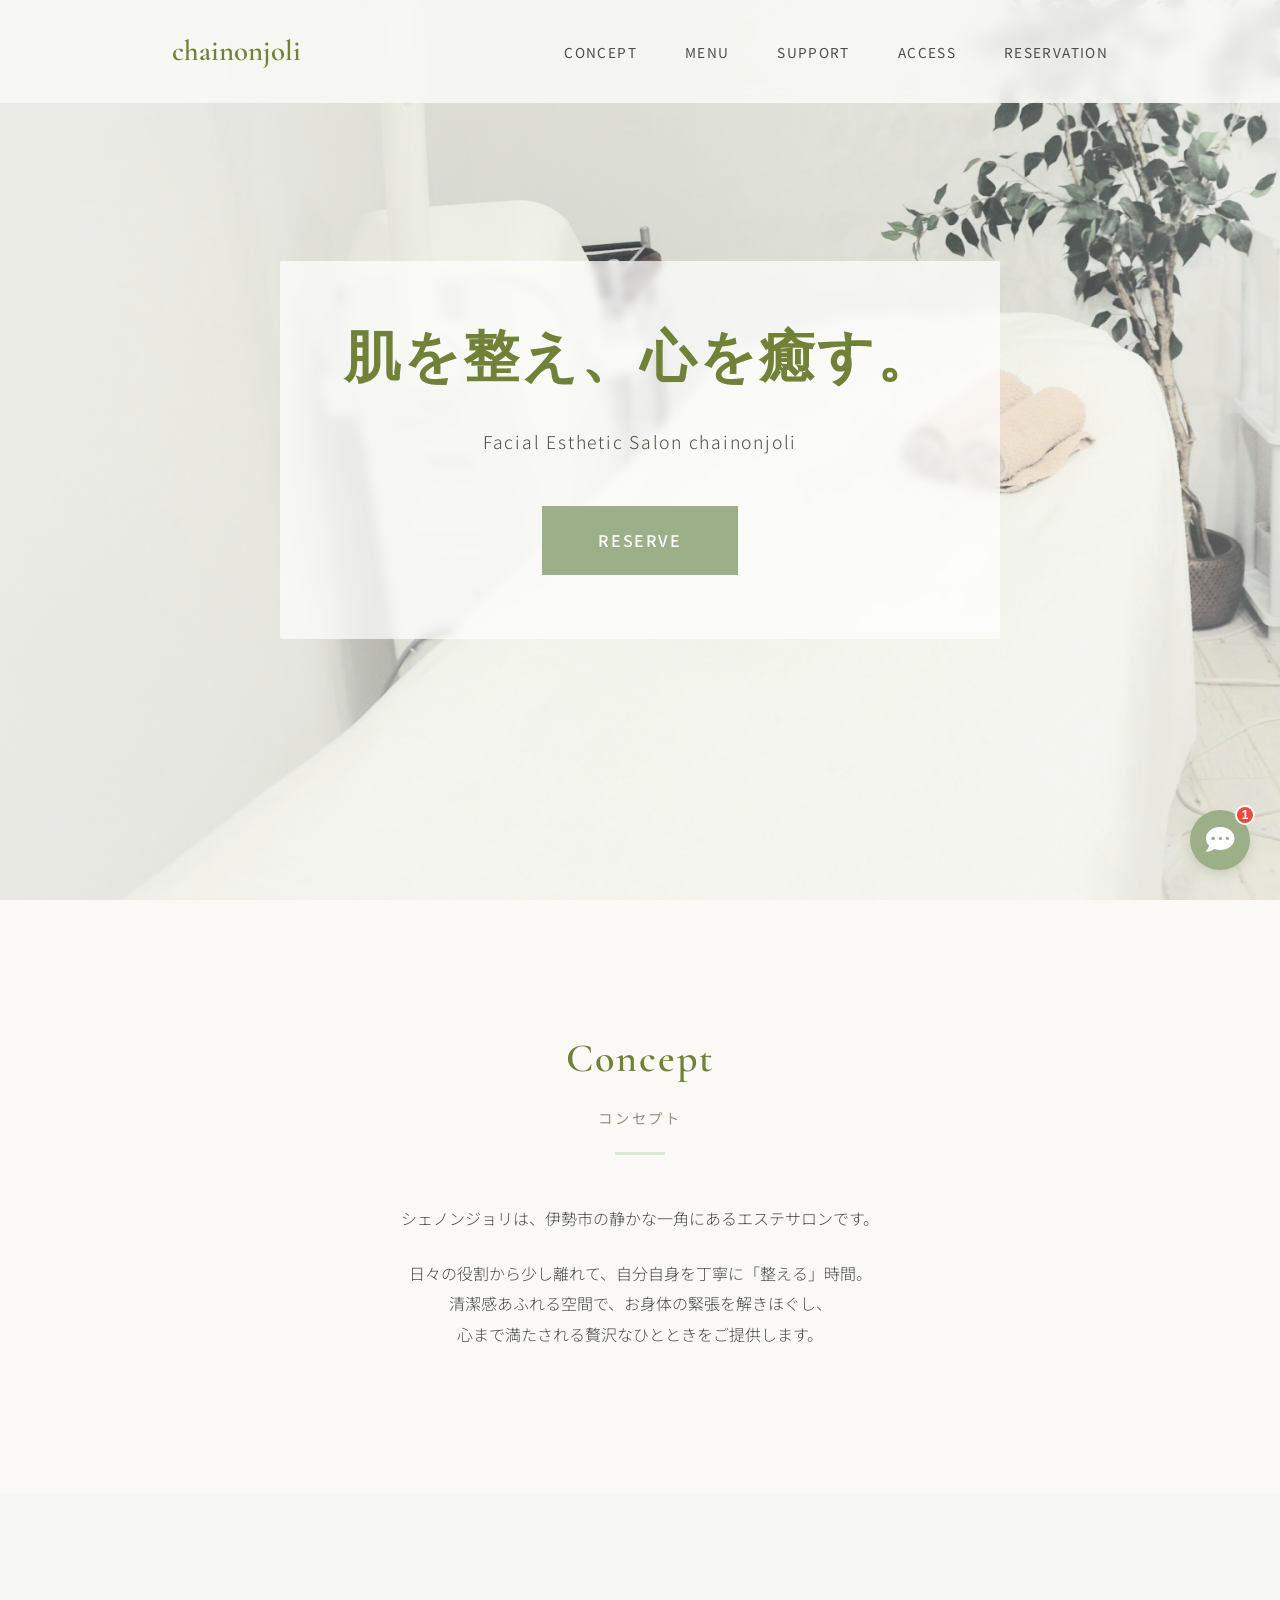
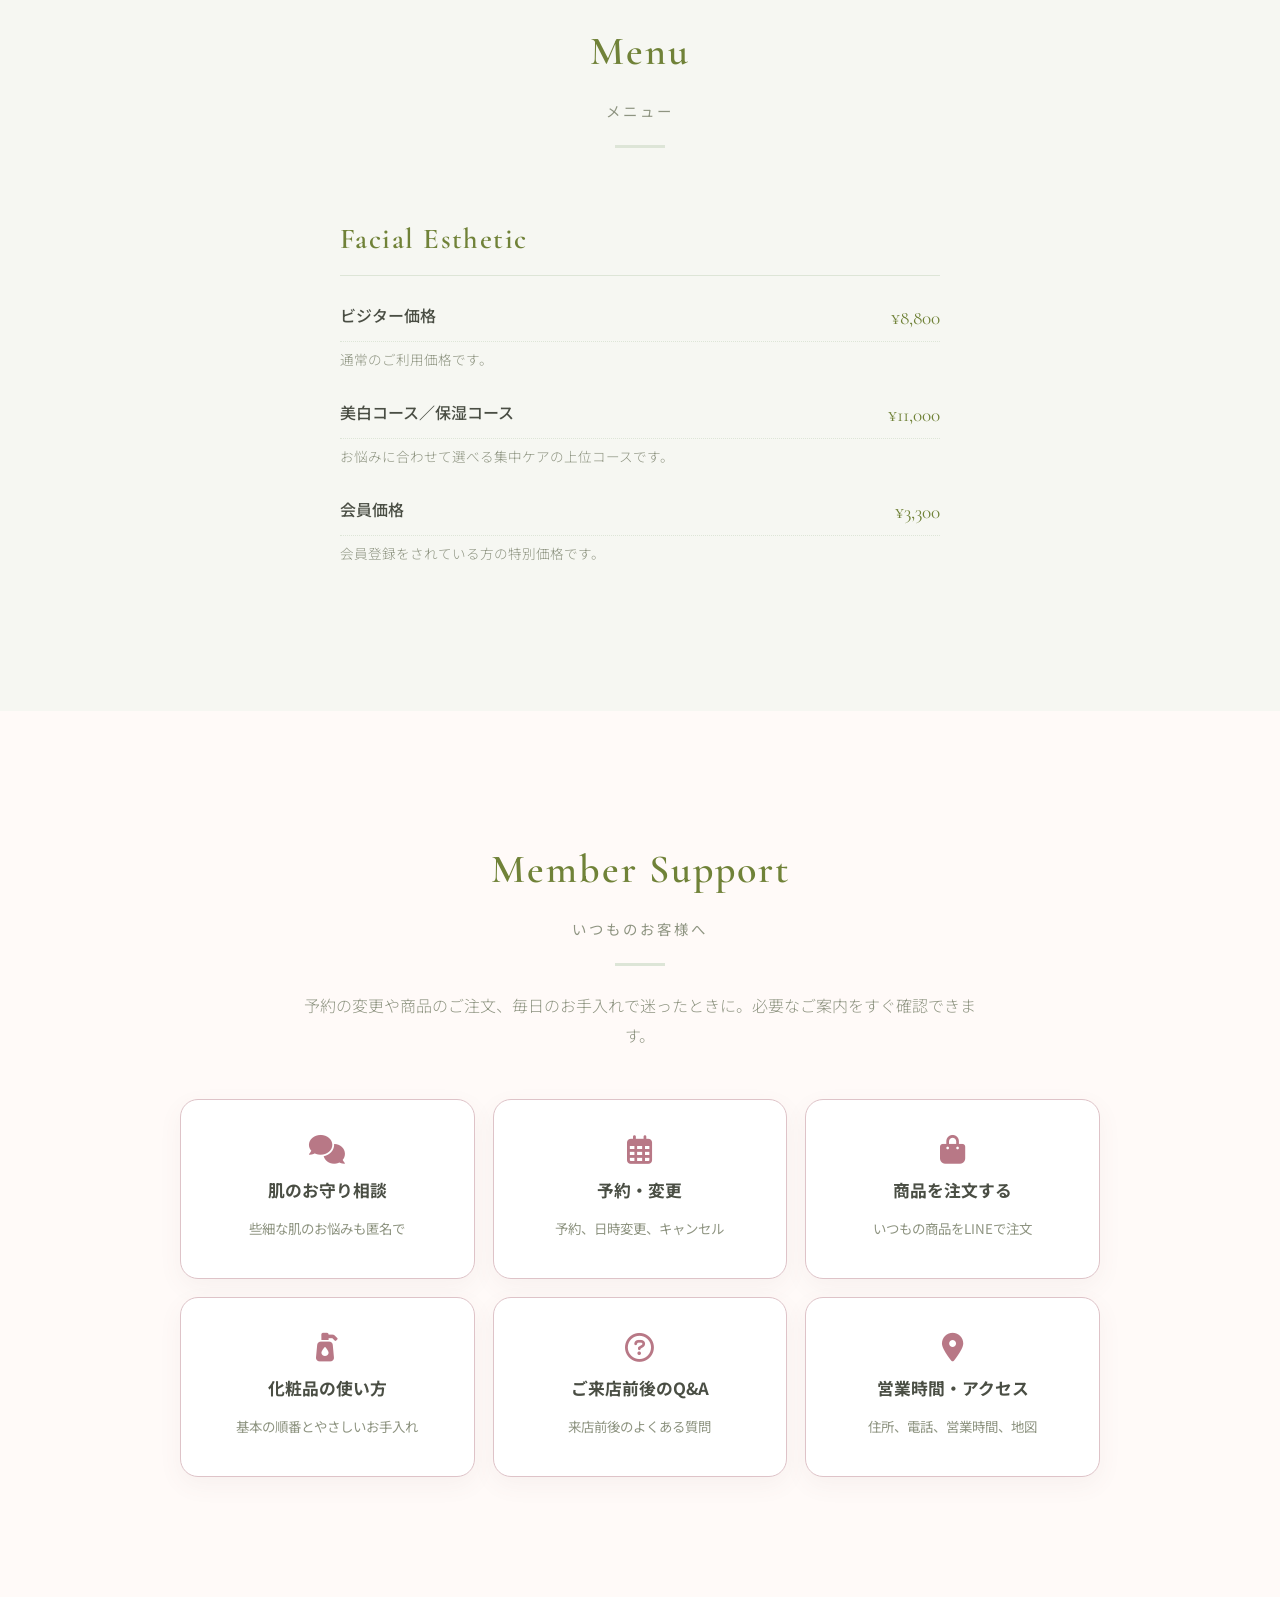
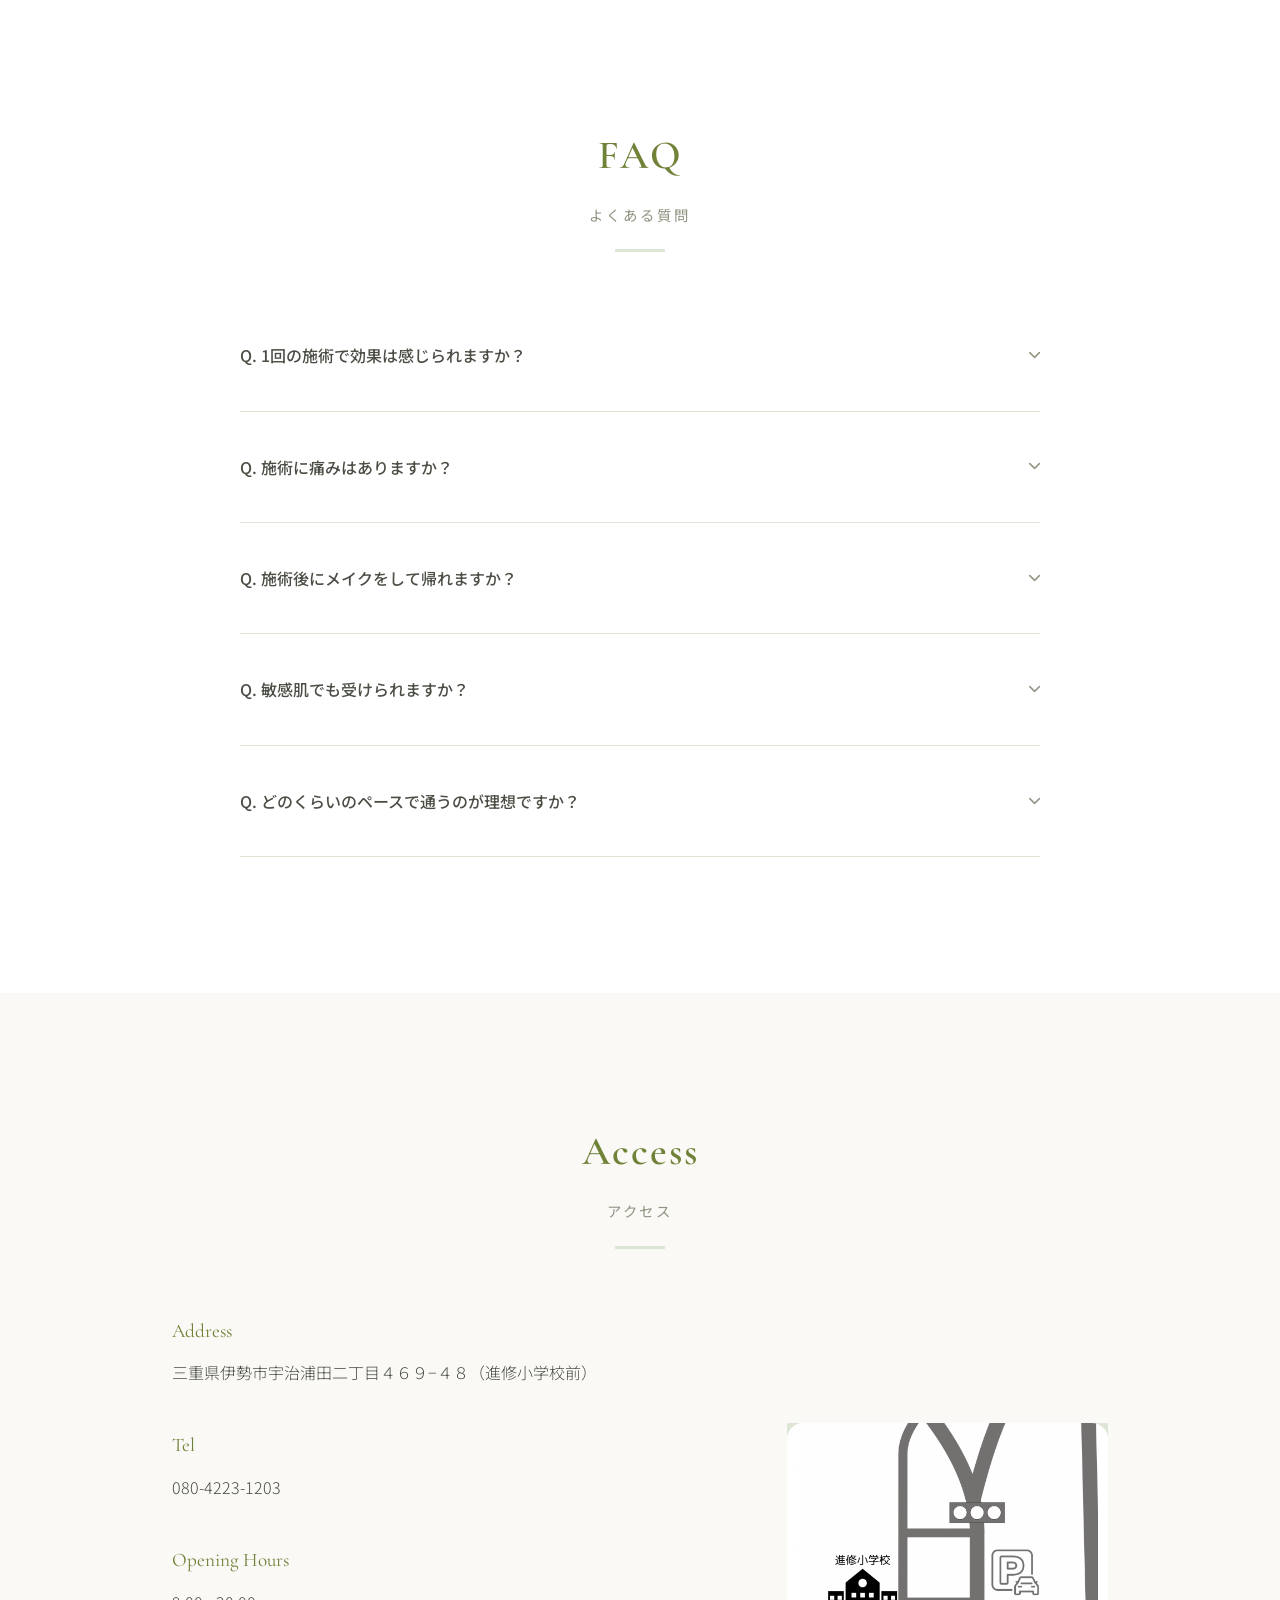
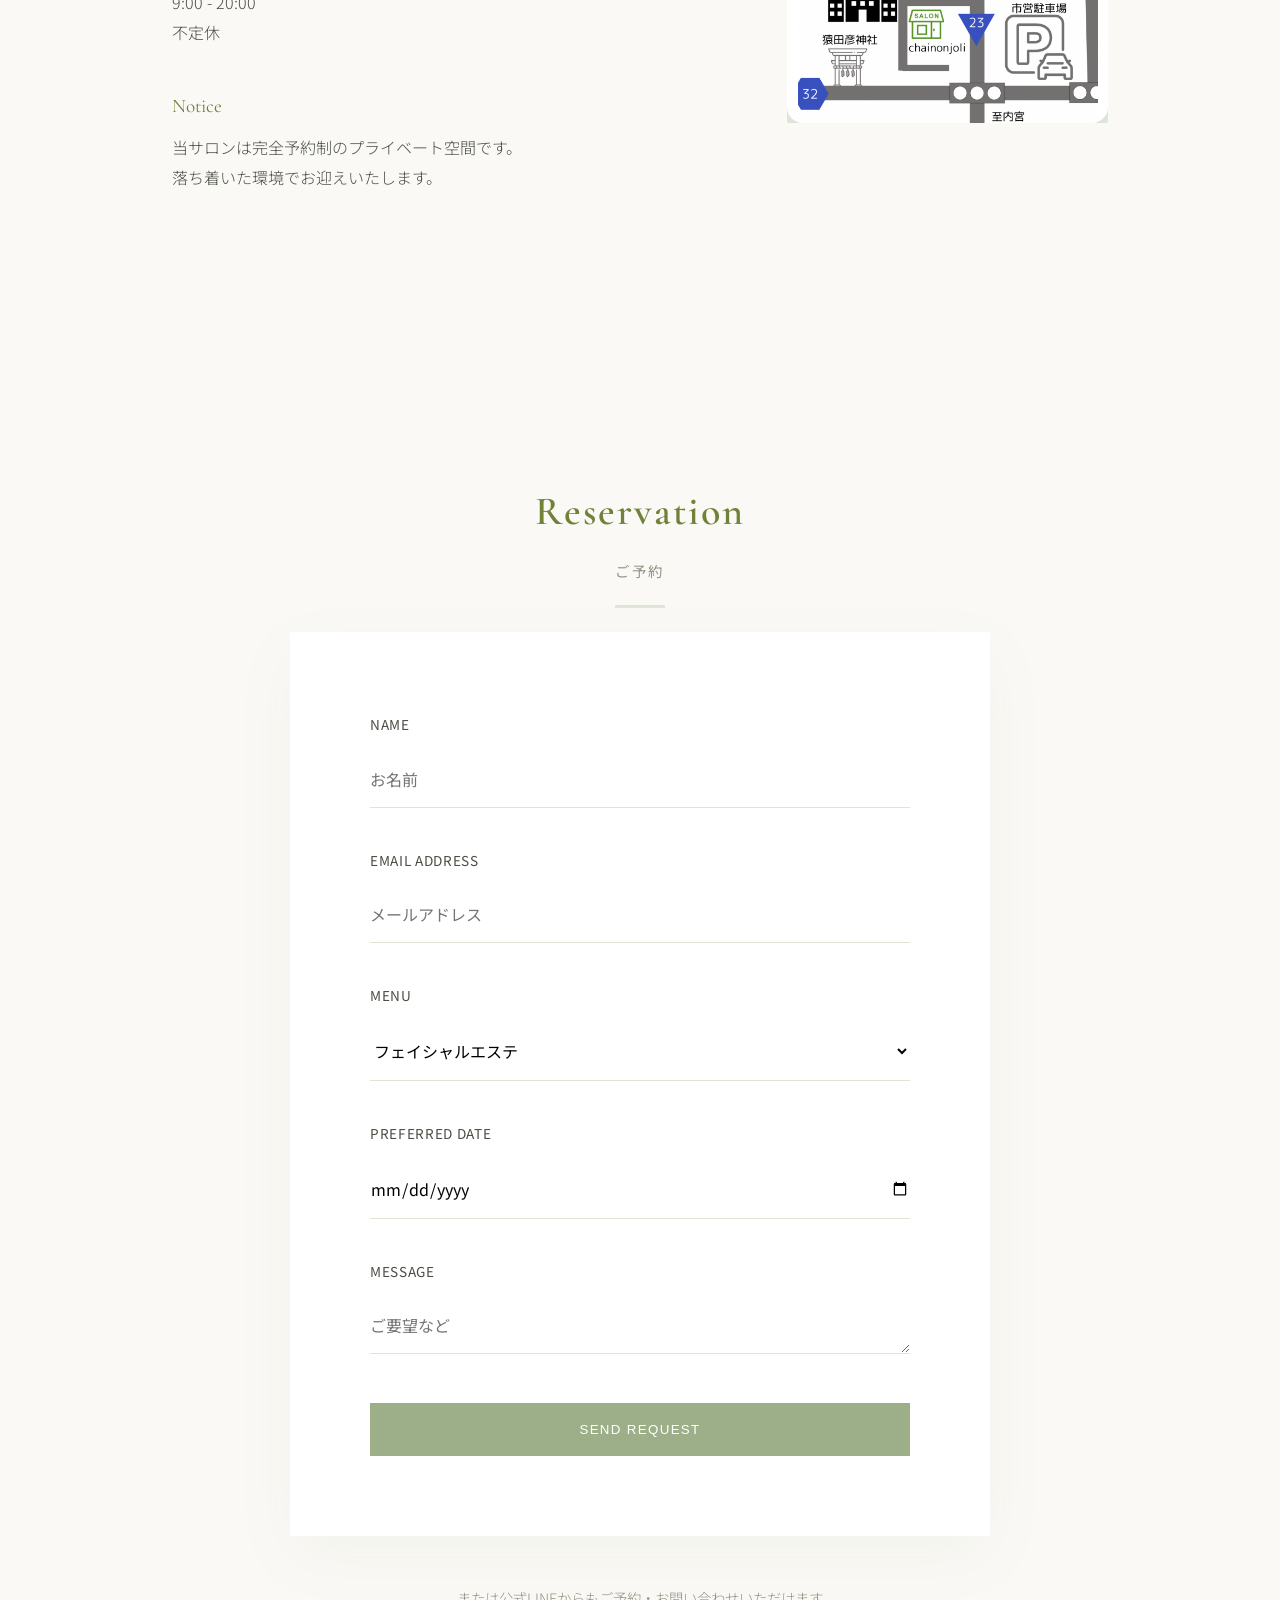
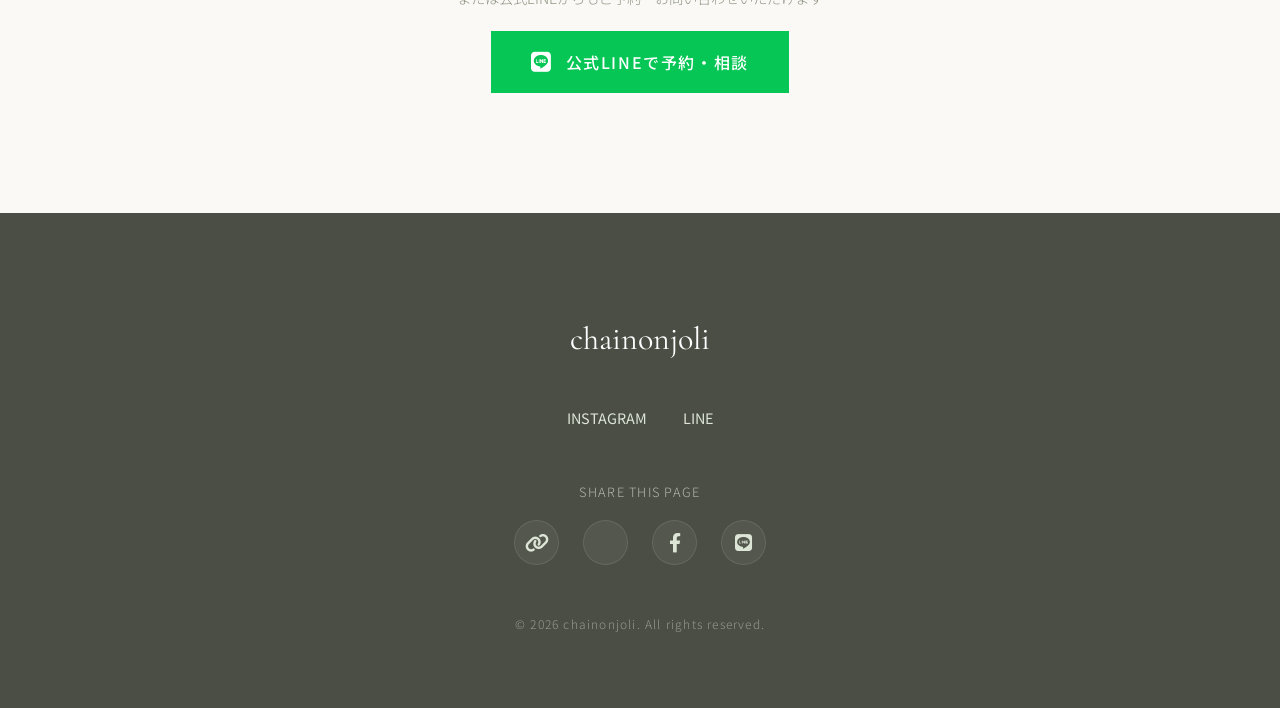
==== commit 28ac3dc4: "料金に美白コース／保湿コース ¥11,000 を追加（ビジター ¥8,800 は継続） Co-Authored-By: Claude Fable 5 <noreply@anthropic.com> C" ====
--- a/index.html
+++ b/index.html
@@ -67,9 +67,16 @@
                             <li>
                                 <div class="menu-item-header">
                                     <span class="menu-item-name">ビジター価格</span>
+                                    <span class="menu-item-price">¥8,800</span>
+                                </div>
+                                <p class="menu-item-desc">通常のご利用価格です。</p>
+                            </li>
+                            <li>
+                                <div class="menu-item-header">
+                                    <span class="menu-item-name">美白コース／保湿コース</span>
                                     <span class="menu-item-price">¥11,000</span>
                                 </div>
-                                <p class="menu-item-desc">通常のご利用価格です。</p>
+                                <p class="menu-item-desc">お悩みに合わせて選べる集中ケアの上位コースです。</p>
                             </li>
                             <li>
                                 <div class="menu-item-header">
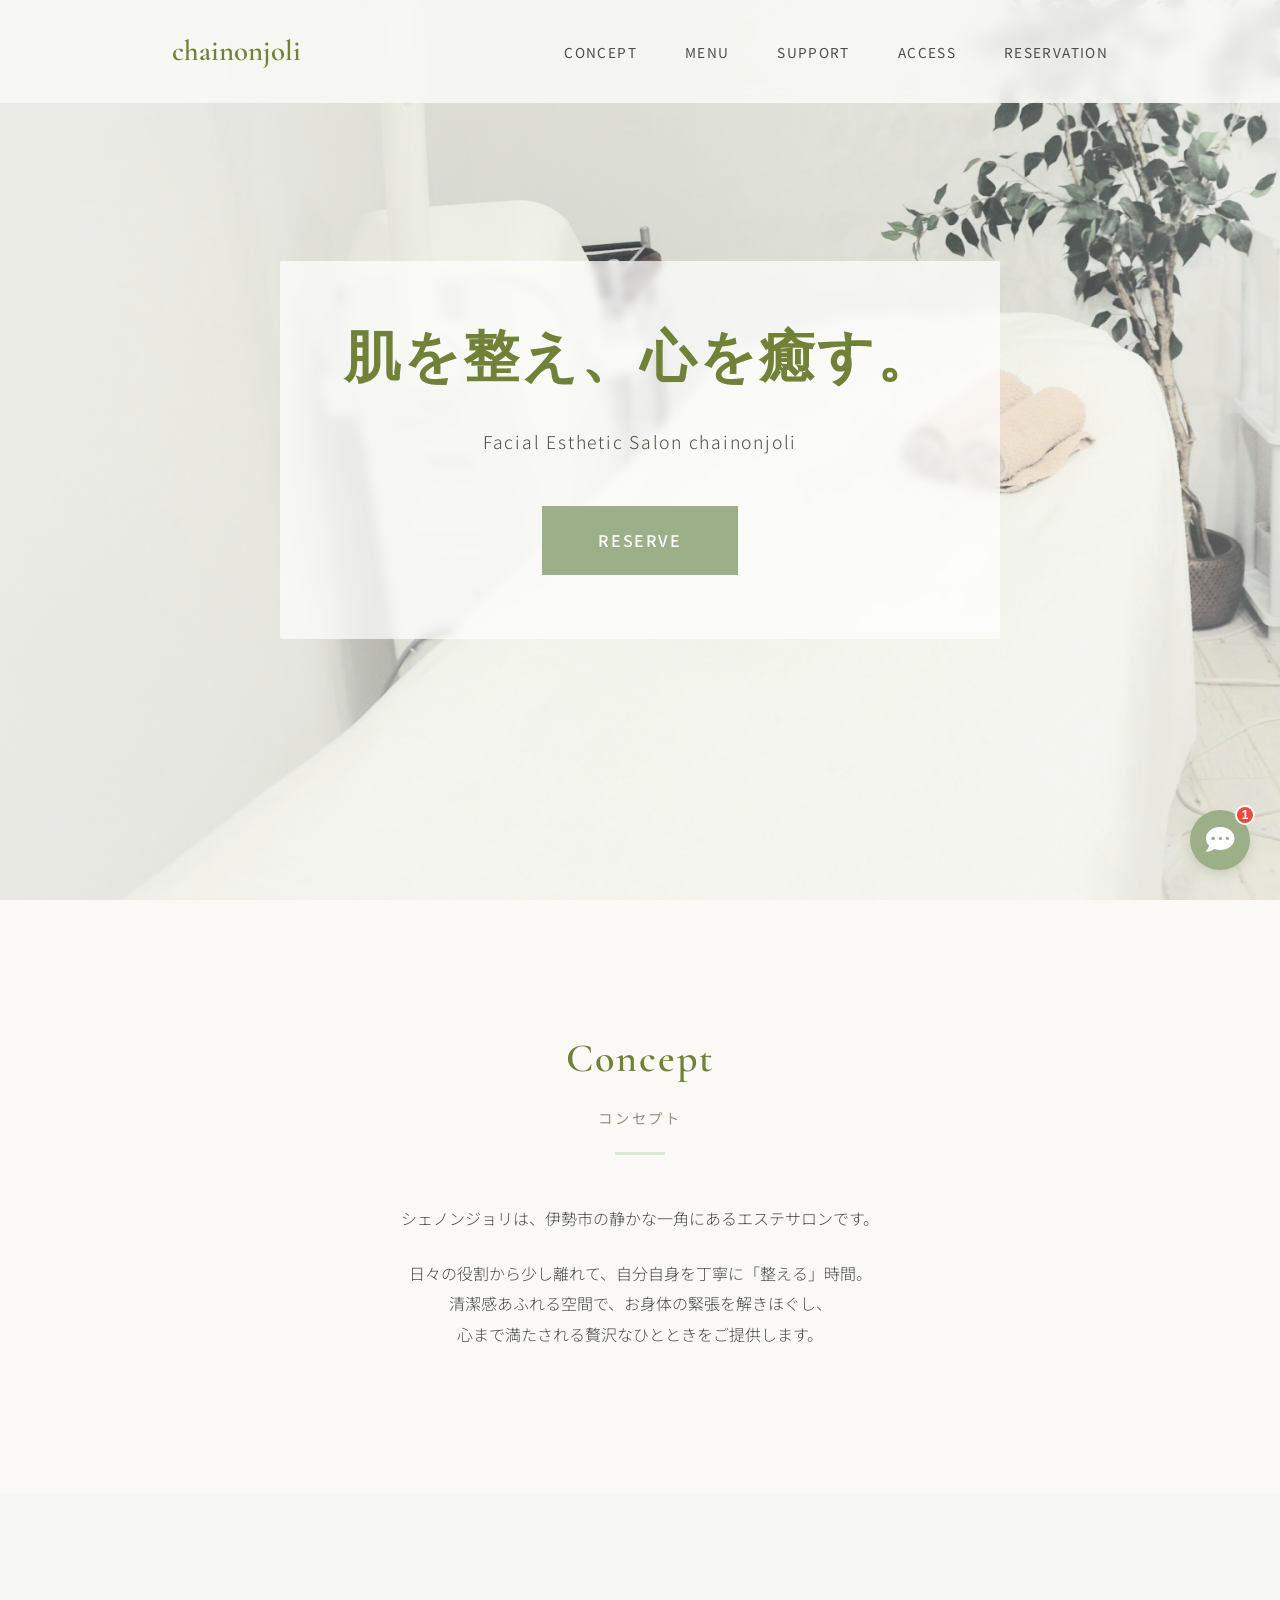
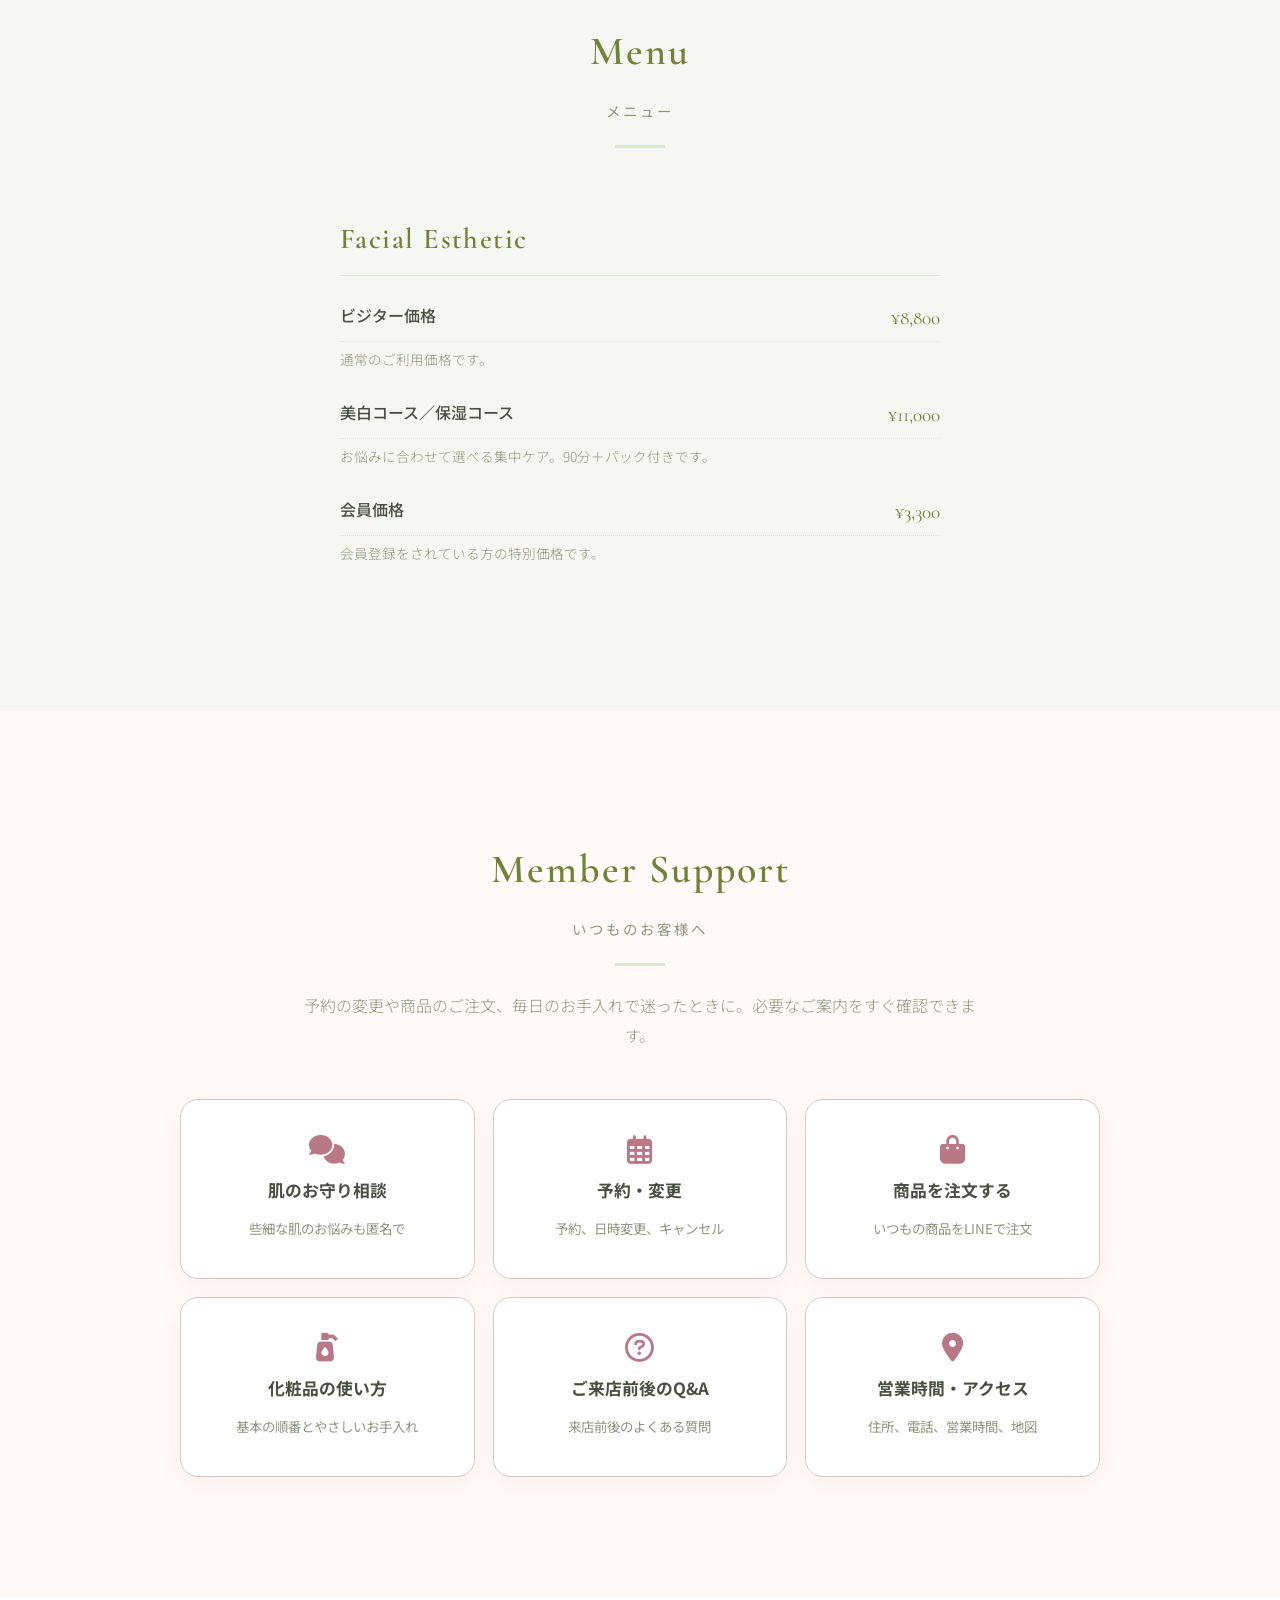
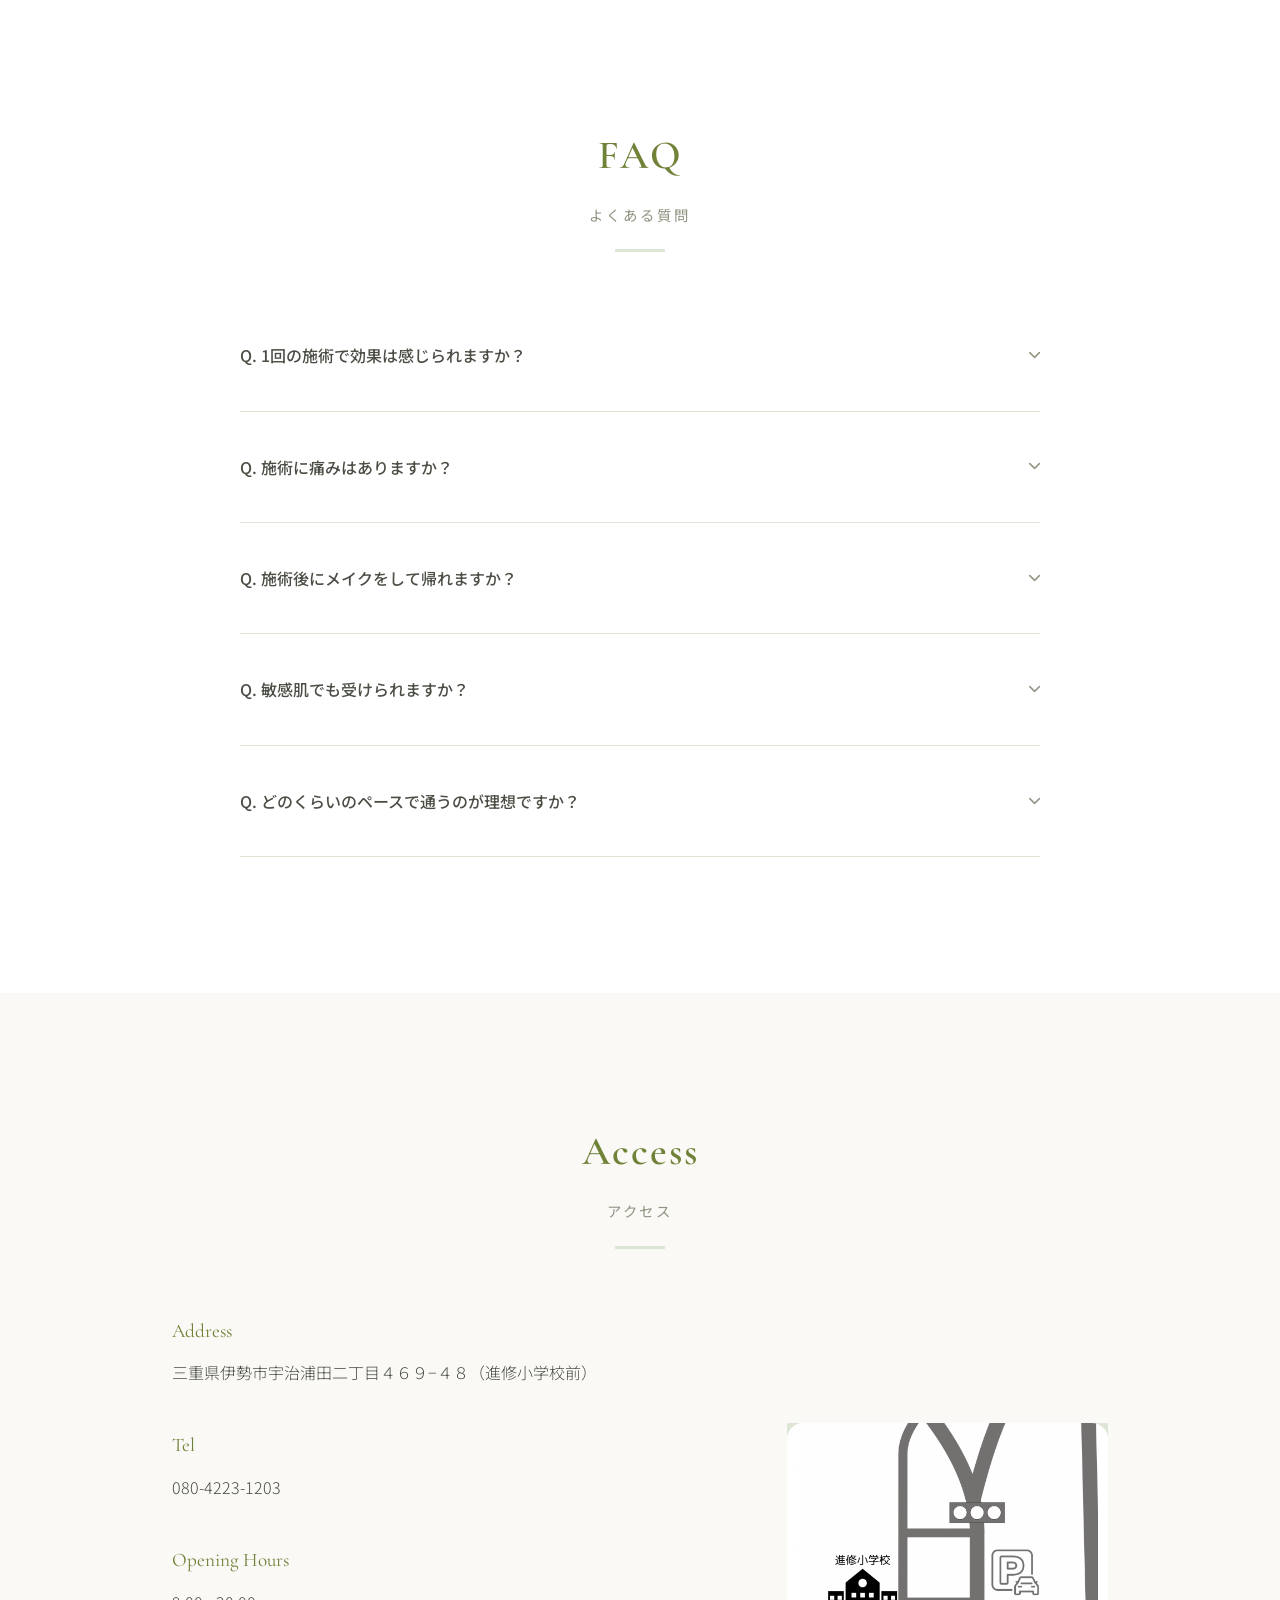
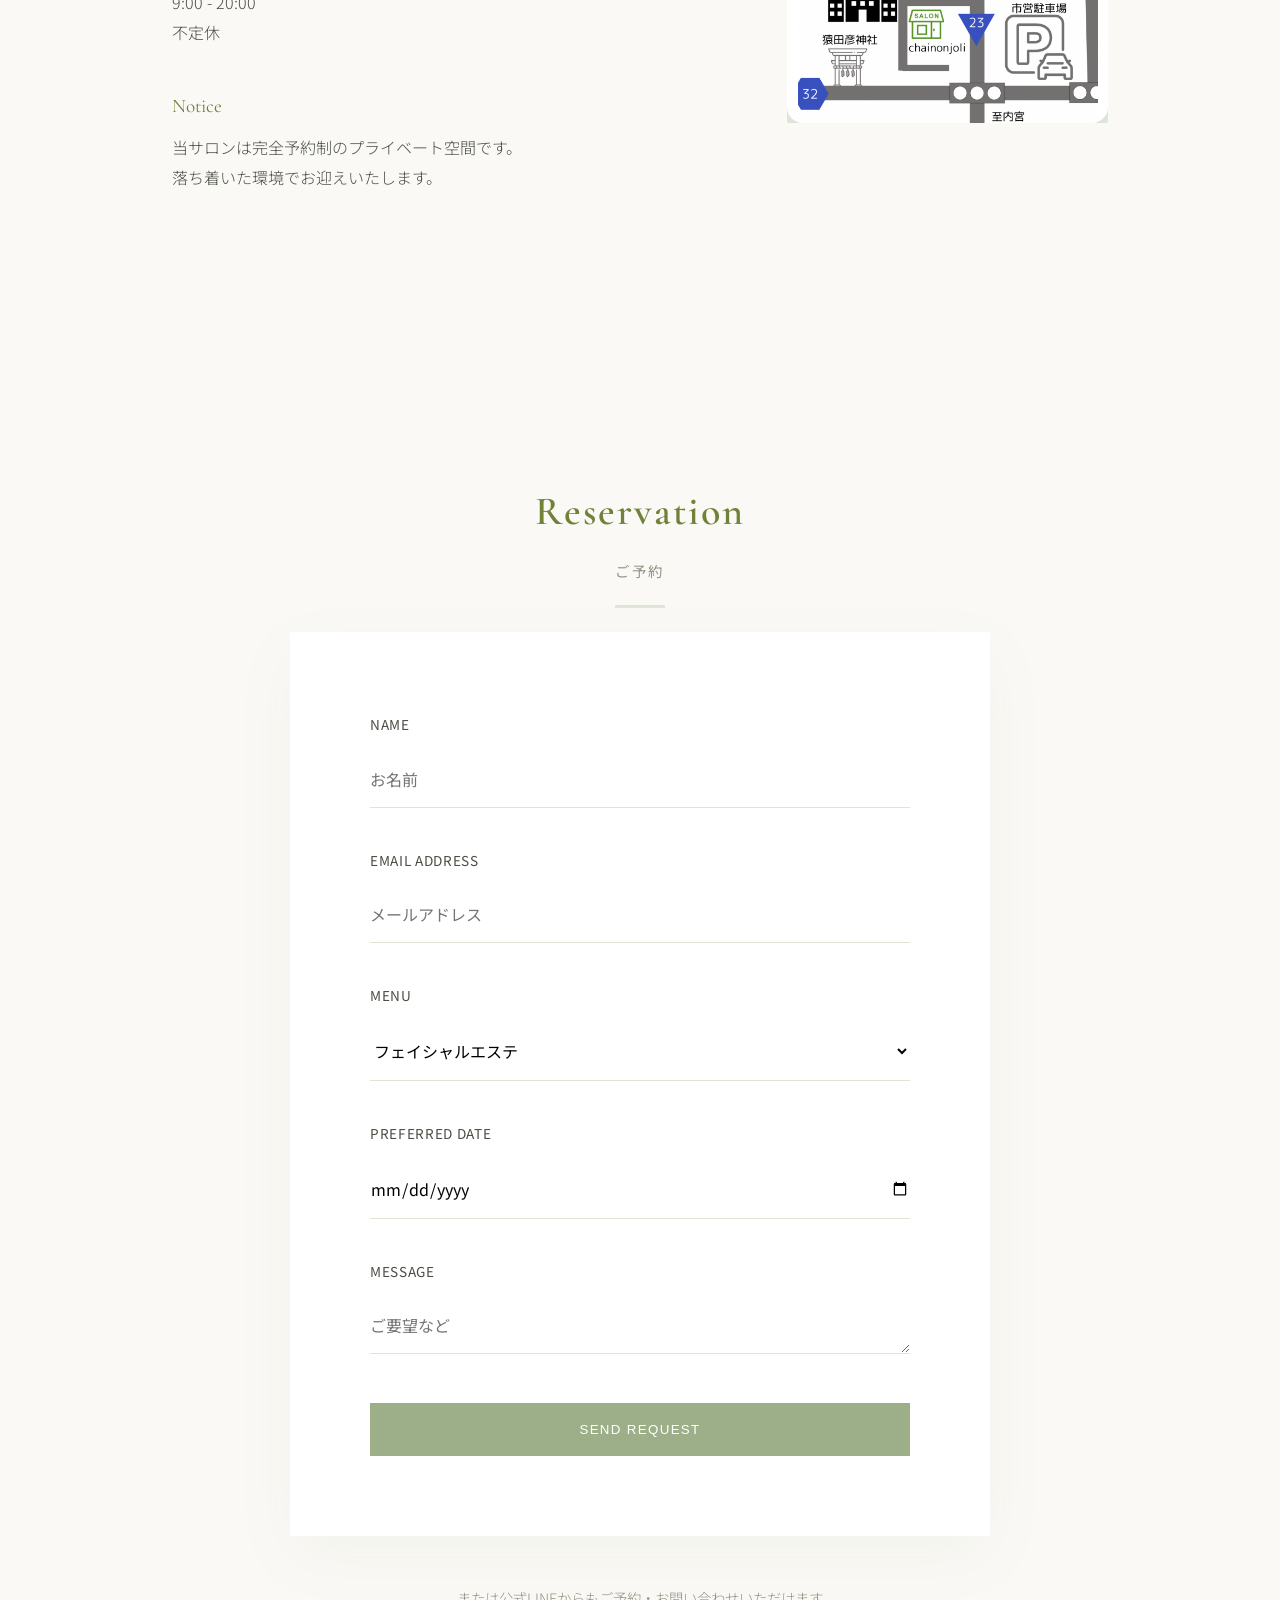
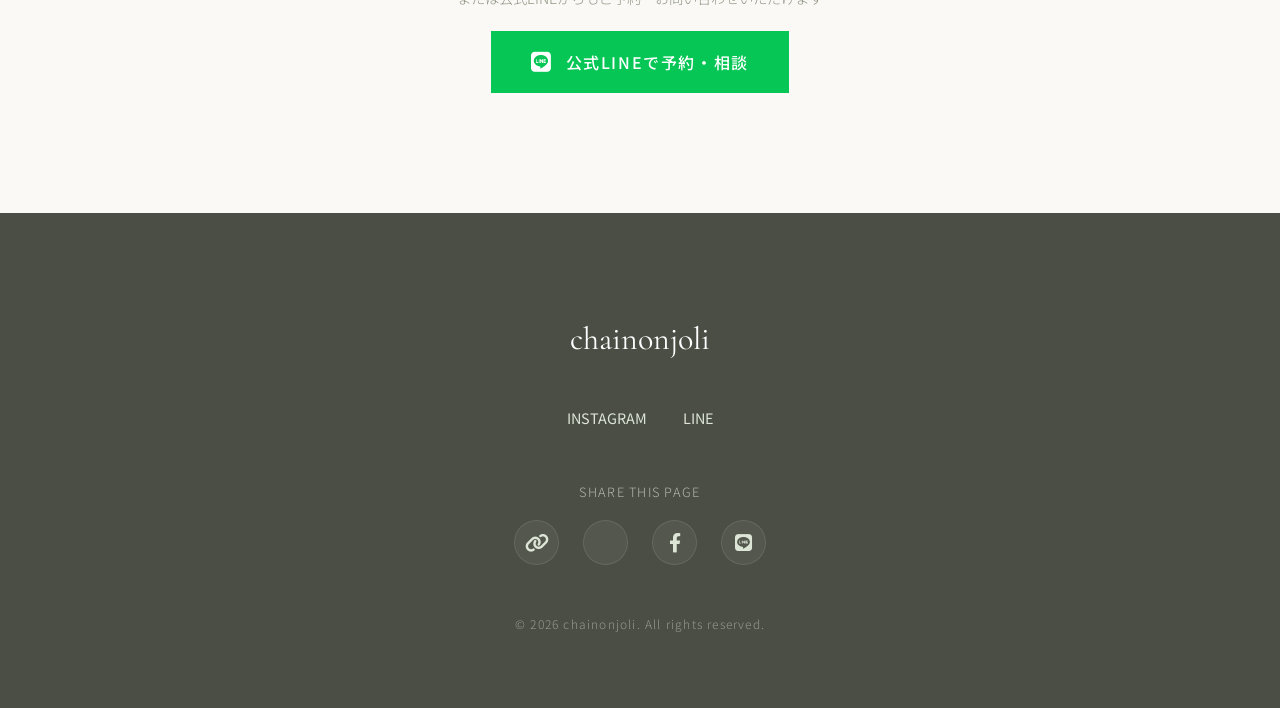
==== commit 0c9aa768: "美白コース／保湿コースの内容を明記（90分＋パック付き） Co-Authored-By: Claude Fable 5 <noreply@anthropic.com> Claude-Session: " ====
--- a/index.html
+++ b/index.html
@@ -76,7 +76,7 @@
                                     <span class="menu-item-name">美白コース／保湿コース</span>
                                     <span class="menu-item-price">¥11,000</span>
                                 </div>
-                                <p class="menu-item-desc">お悩みに合わせて選べる集中ケアの上位コースです。</p>
+                                <p class="menu-item-desc">お悩みに合わせて選べる集中ケア。90分＋パック付きです。</p>
                             </li>
                             <li>
                                 <div class="menu-item-header">
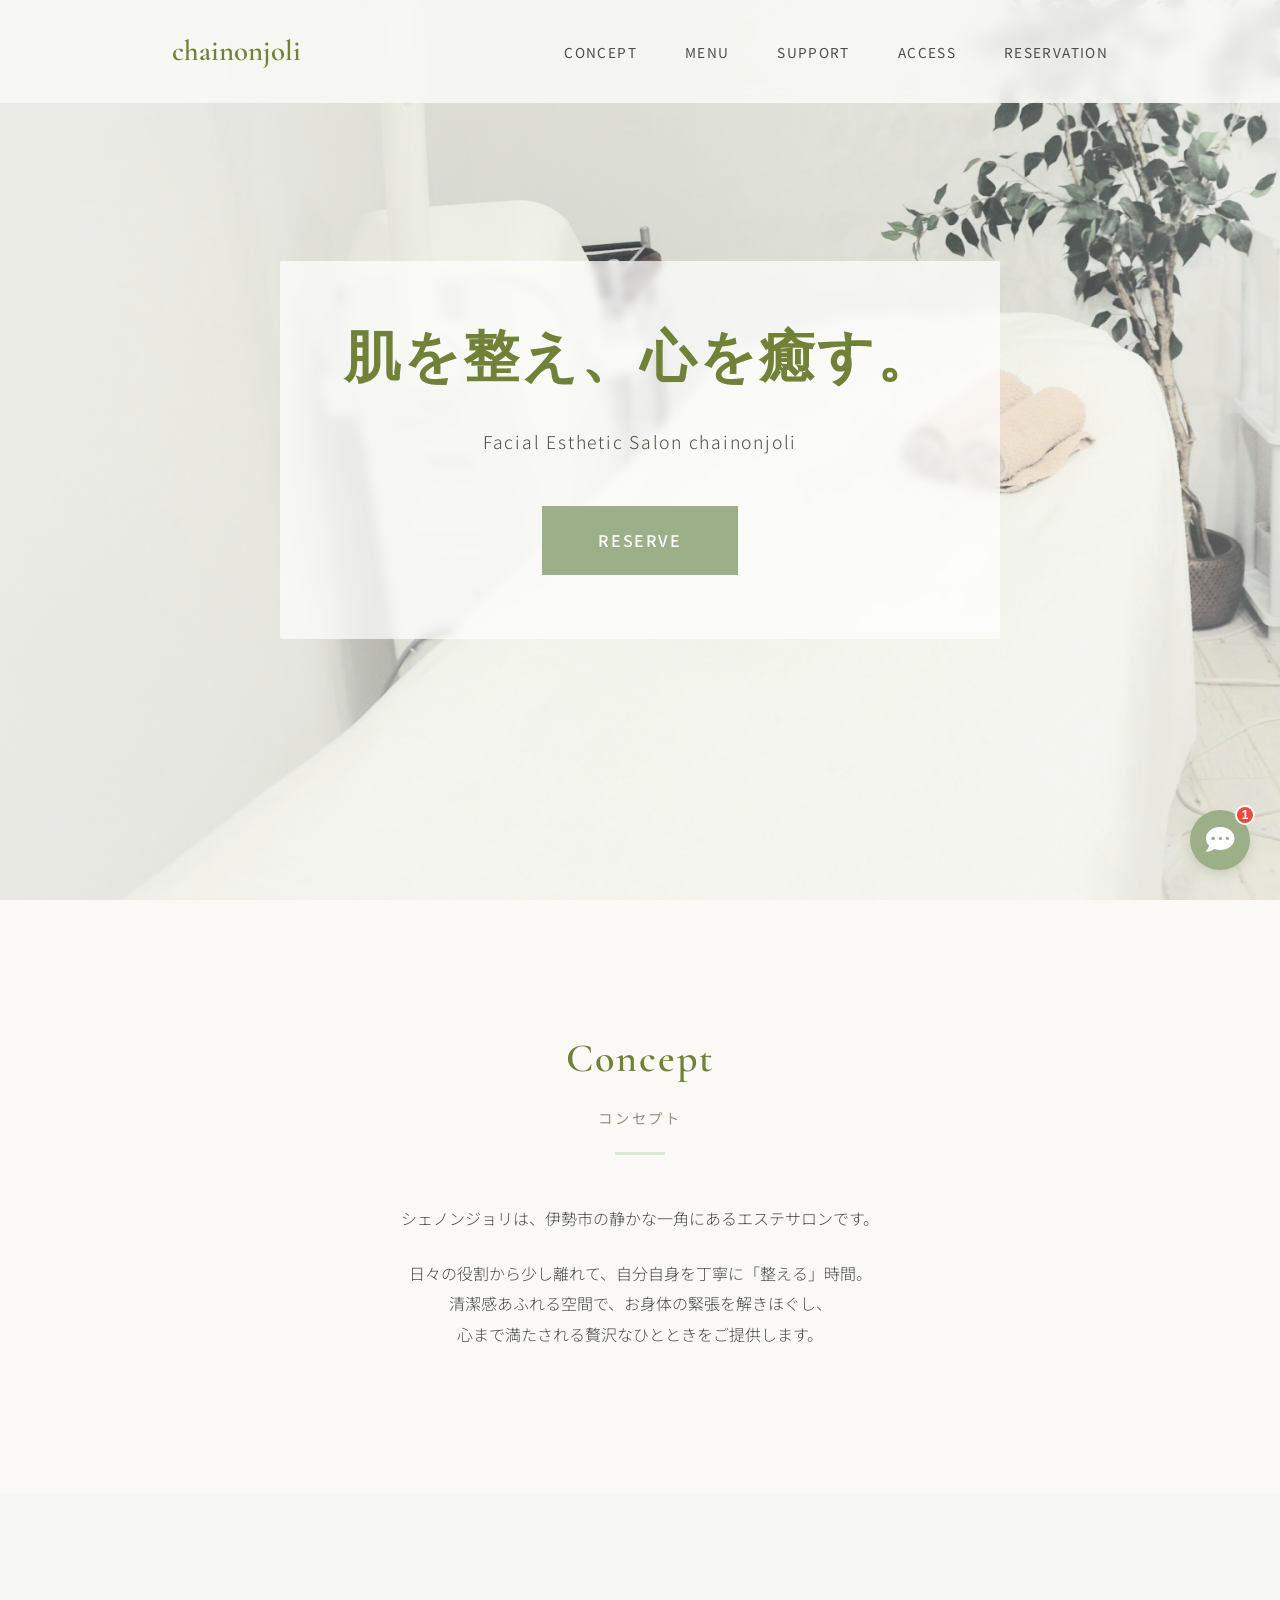
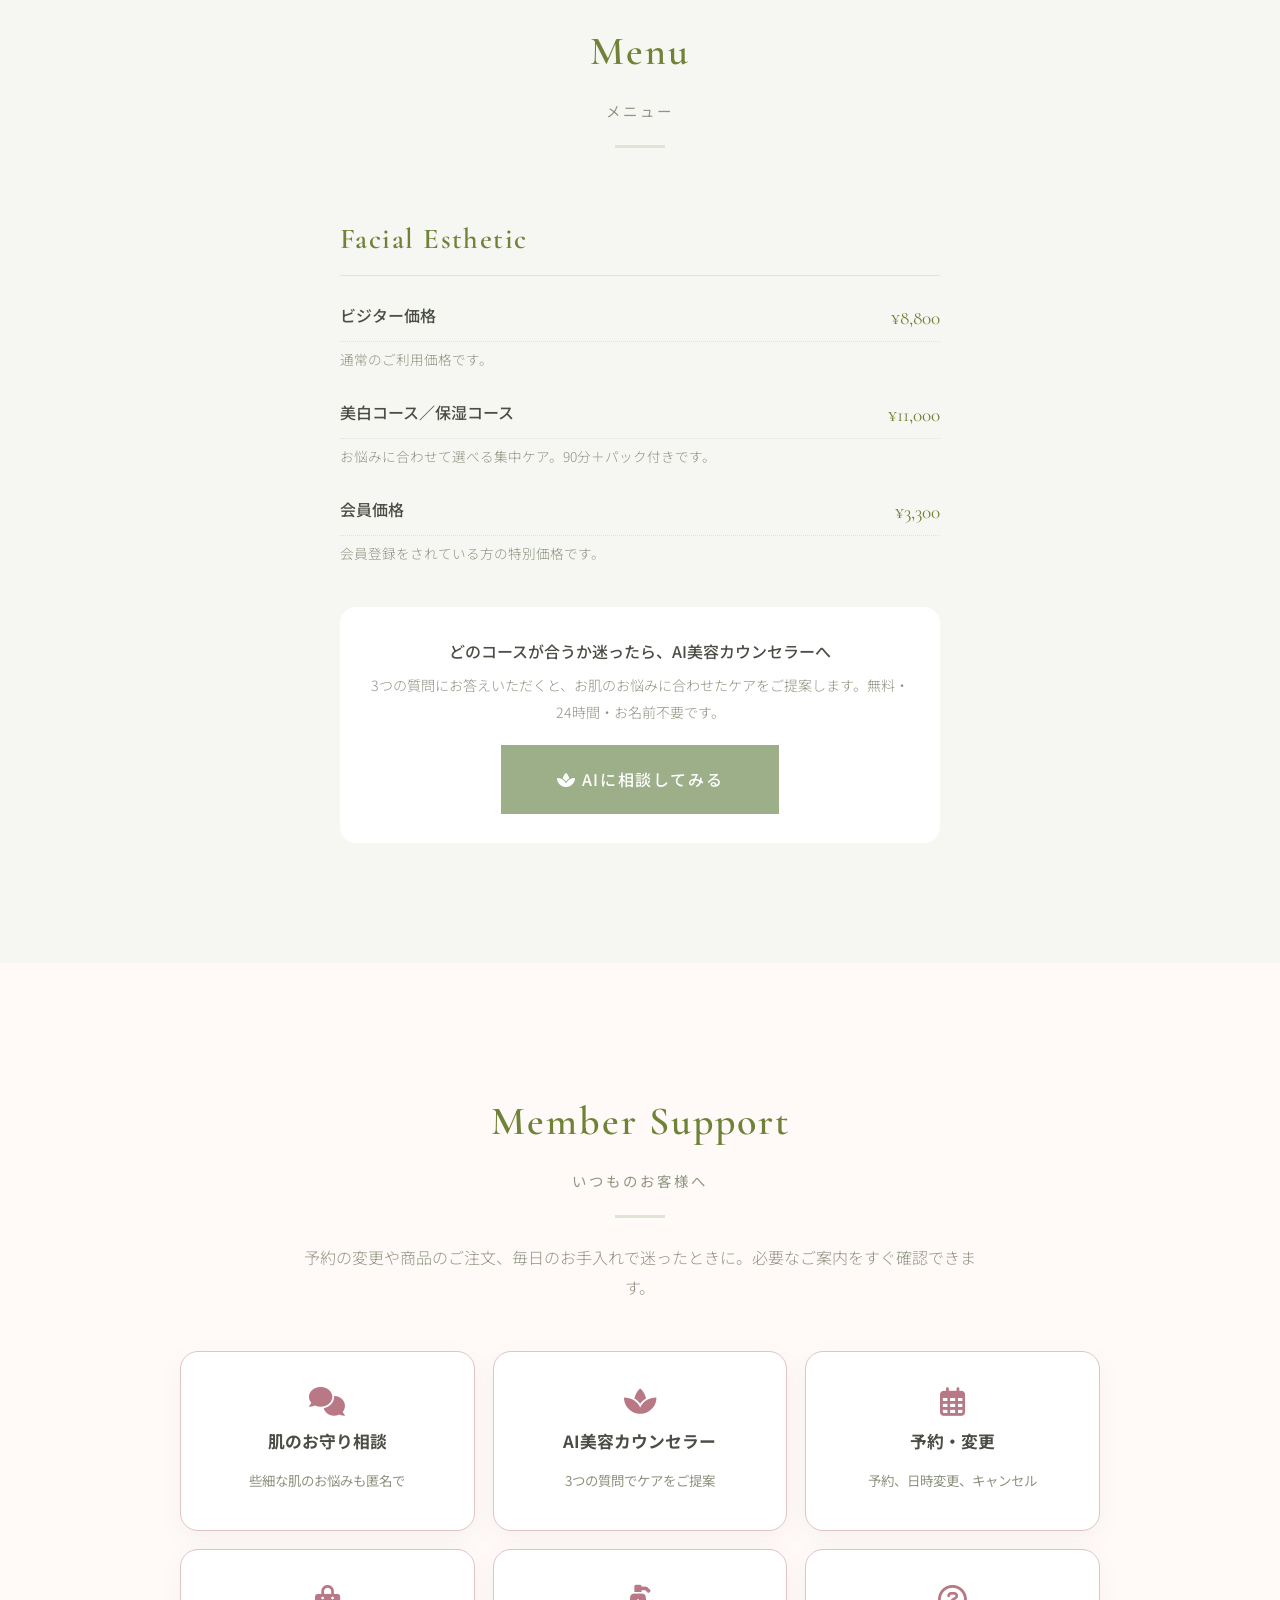
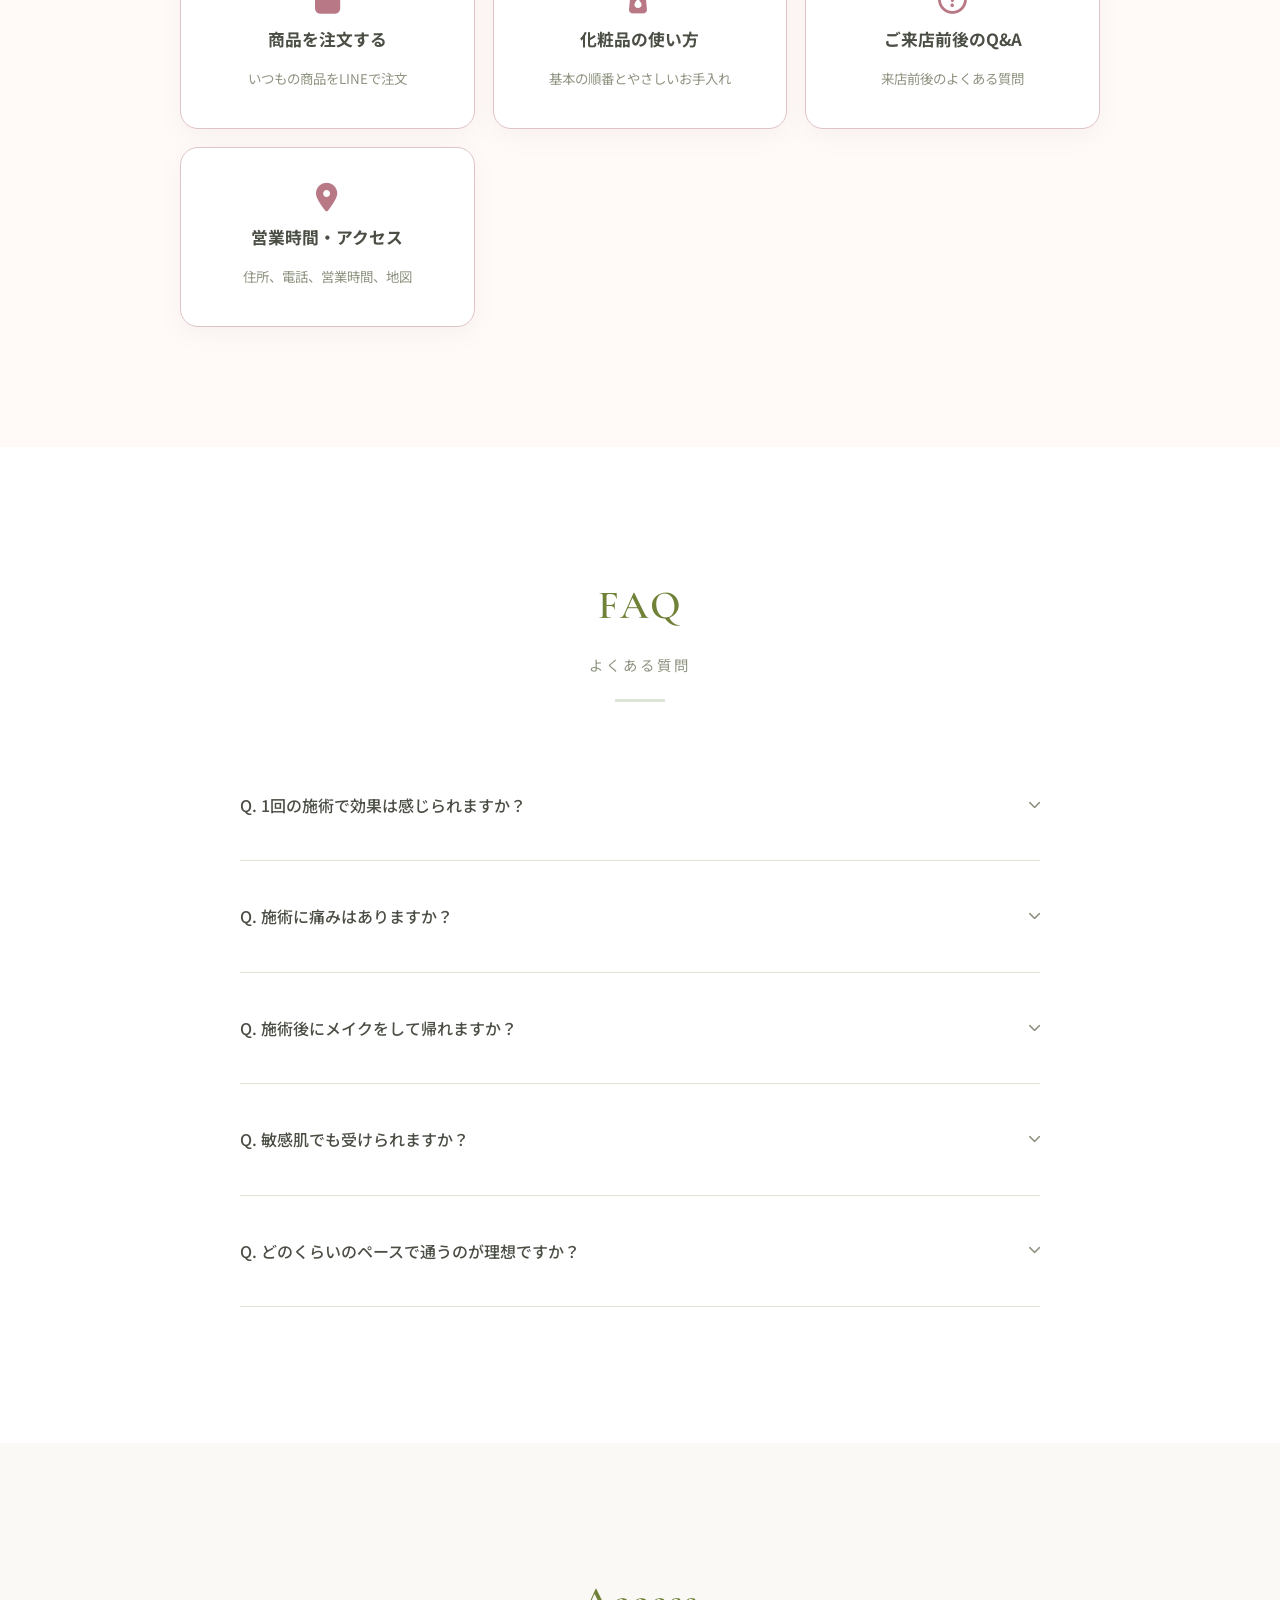
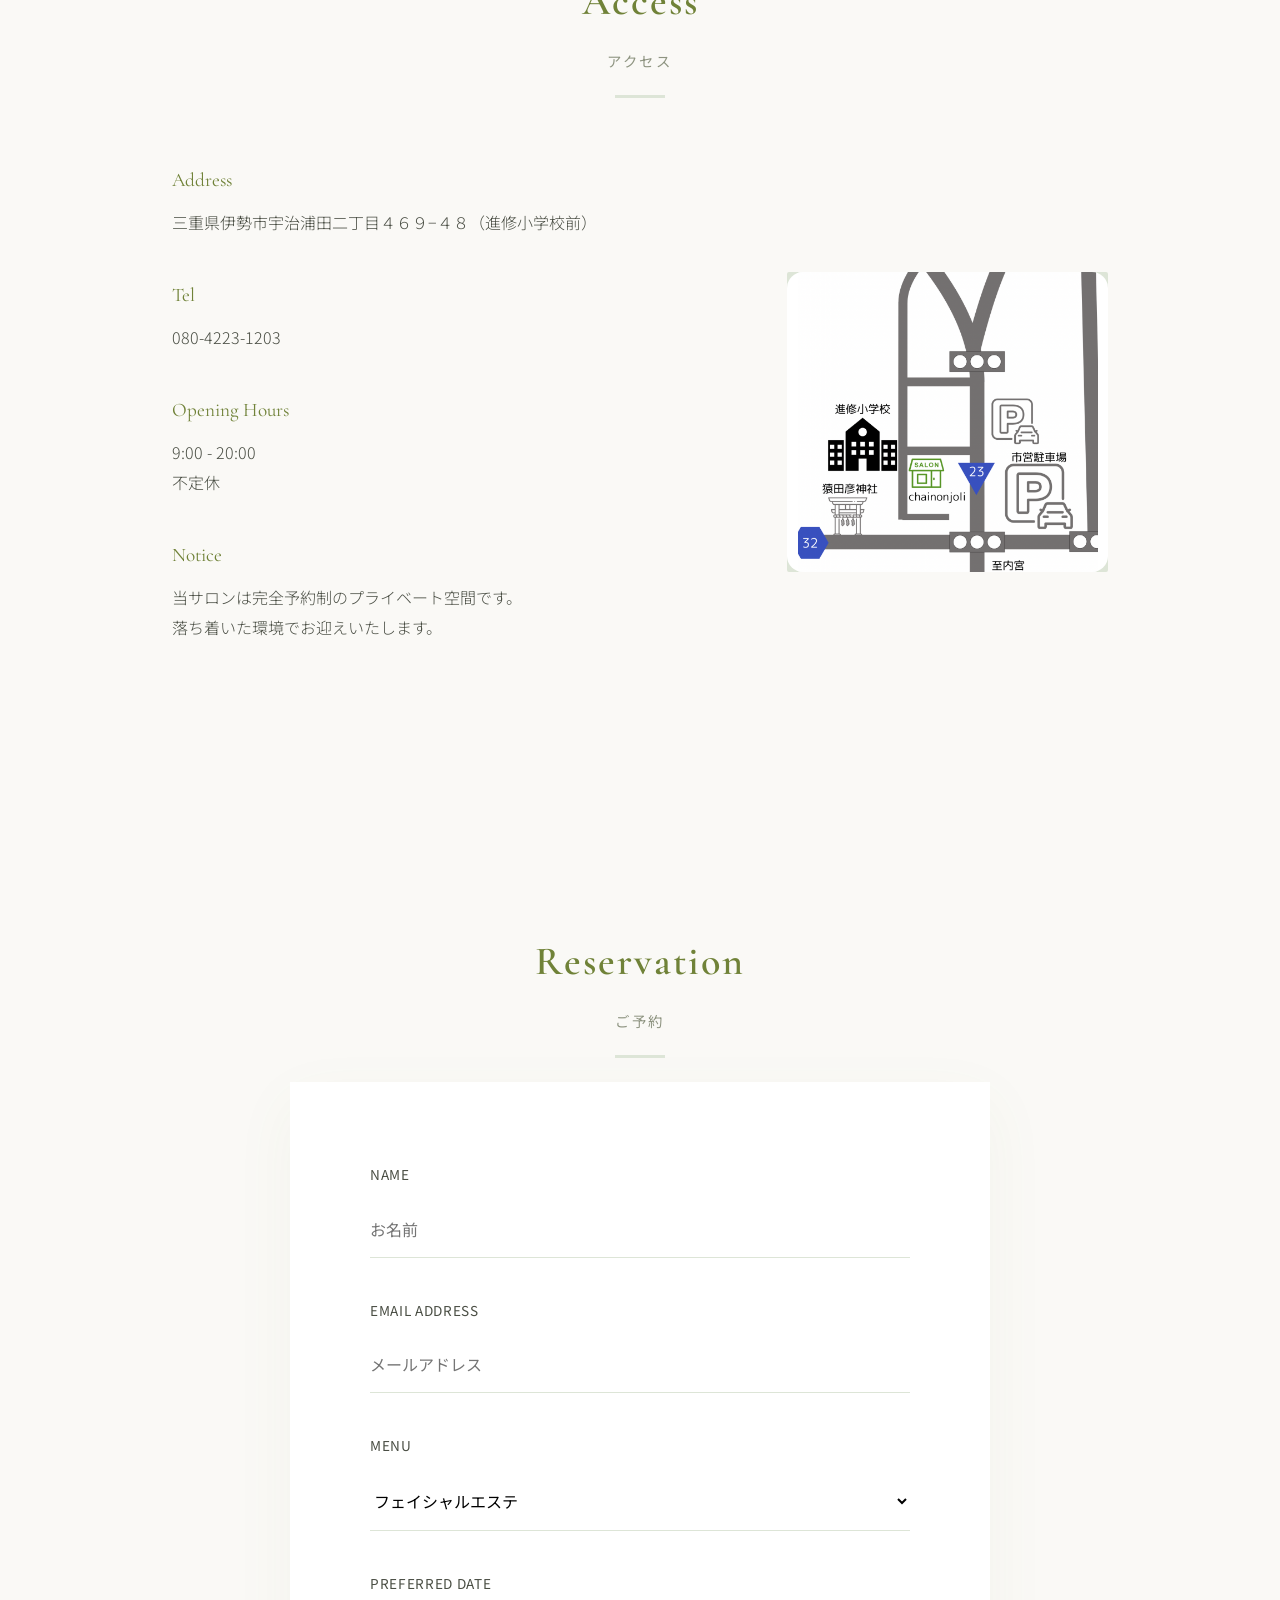
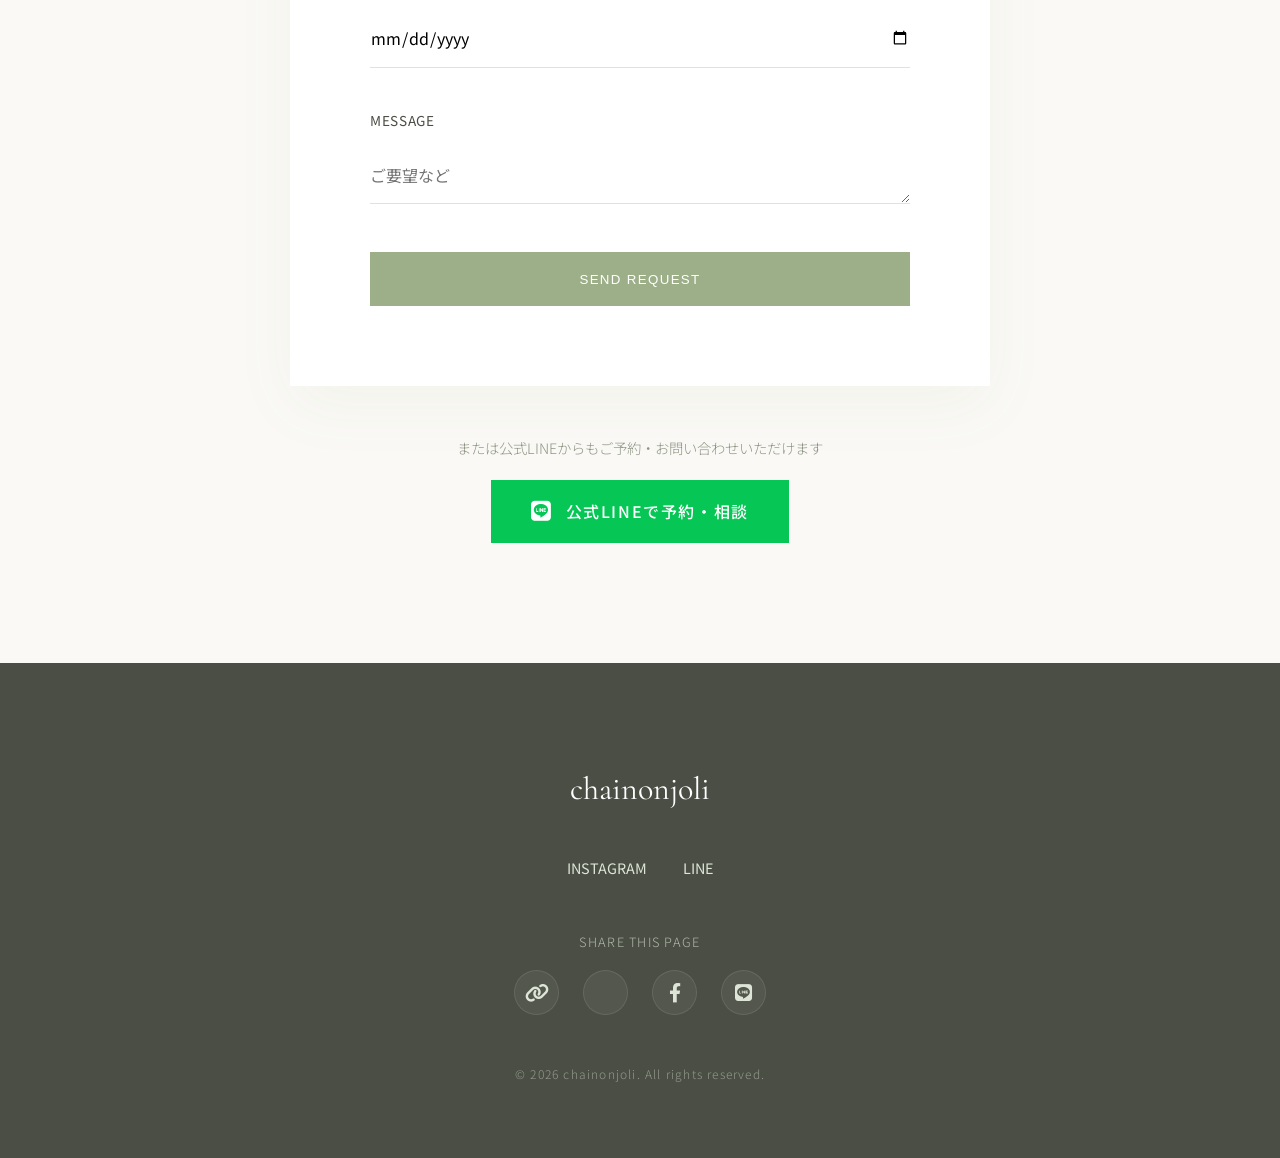
==== commit 4a91937b: "AI美容カウンセラーへの導線を追加 - メニューセクション末尾：コース選びに迷う方向けのCTA - サポートカード：AI美容カウンセラー いずれも salon-AI-OS の相談画面へ直接リンク。  " ====
--- a/index.html
+++ b/index.html
@@ -87,6 +87,13 @@
                             </li>
                         </ul>
                     </div>
+                    <div style="margin-top: 2.5rem; padding: 1.8rem 1.5rem; background: var(--white); border-radius: var(--border-radius); text-align: center;">
+                        <p style="margin: 0 0 0.4rem; font-weight: 500;">どのコースが合うか迷ったら、AI美容カウンセラーへ</p>
+                        <p style="margin: 0 0 1.2rem; font-size: 0.88rem; color: var(--light-text);">3つの質問にお答えいただくと、お肌のお悩みに合わせたケアをご提案します。無料・24時間・お名前不要です。</p>
+                        <a class="btn" href="https://chainonjoli.github.io/salon-AI-OS/#counsel" target="_blank" rel="noopener">
+                            <i class="fas fa-spa"></i> AIに相談してみる
+                        </a>
+                    </div>
                 </div>
             </div>
         </section>
@@ -97,6 +104,7 @@
                 <p class="support-lead">予約の変更や商品のご注文、毎日のお手入れで迷ったときに。必要なご案内をすぐ確認できます。</p>
                 <div class="support-grid">
                     <a class="support-card" href="?chat=open"><i class="fas fa-comments"></i><strong>肌のお守り相談</strong><span>些細な肌のお悩みも匿名で</span></a>
+                    <a class="support-card" href="https://chainonjoli.github.io/salon-AI-OS/#counsel" target="_blank" rel="noopener"><i class="fas fa-spa"></i><strong>AI美容カウンセラー</strong><span>3つの質問でケアをご提案</span></a>
                     <a class="support-card" href="reservation-change.html"><i class="far fa-calendar-alt"></i><strong>予約・変更</strong><span>予約、日時変更、キャンセル</span></a>
                     <a class="support-card" href="product-order.html"><i class="fas fa-shopping-bag"></i><strong>商品を注文する</strong><span>いつもの商品をLINEで注文</span></a>
                     <a class="support-card" href="skincare-guide.html"><i class="fas fa-pump-soap"></i><strong>化粧品の使い方</strong><span>基本の順番とやさしいお手入れ</span></a>
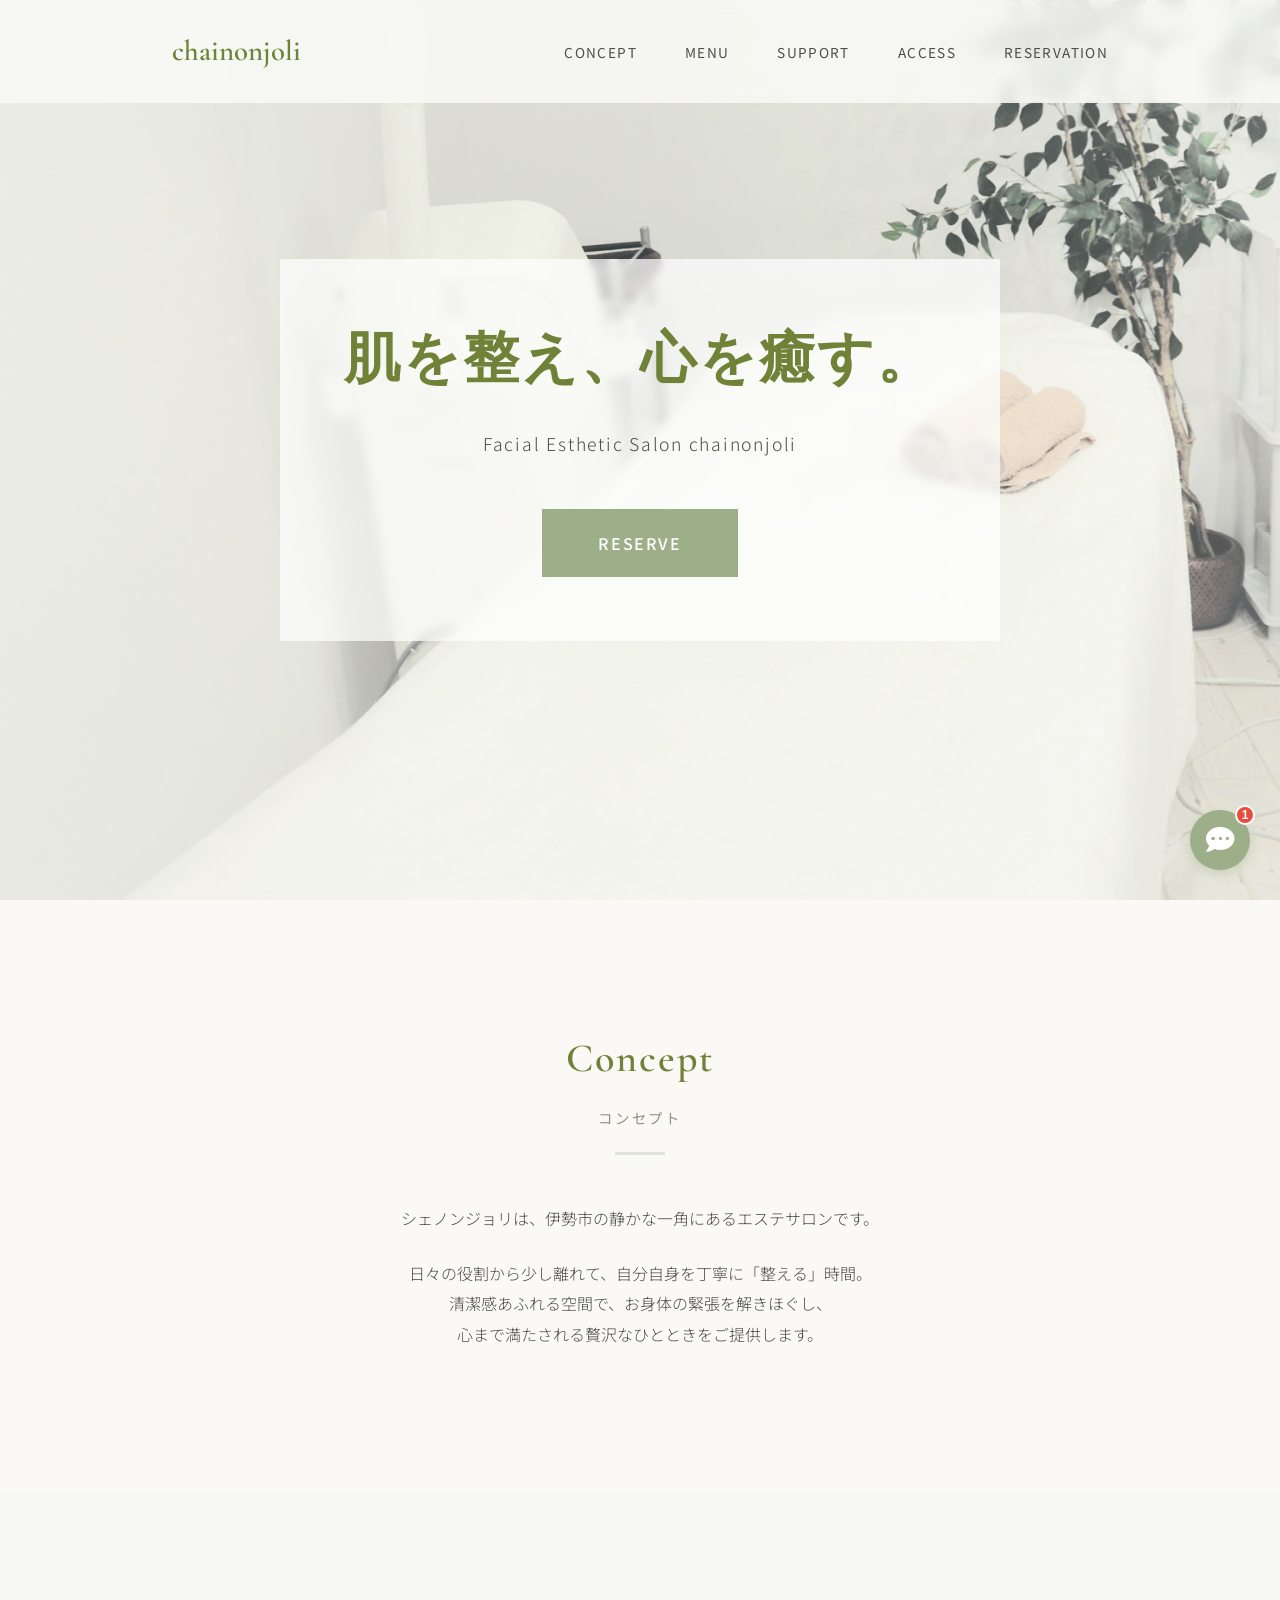
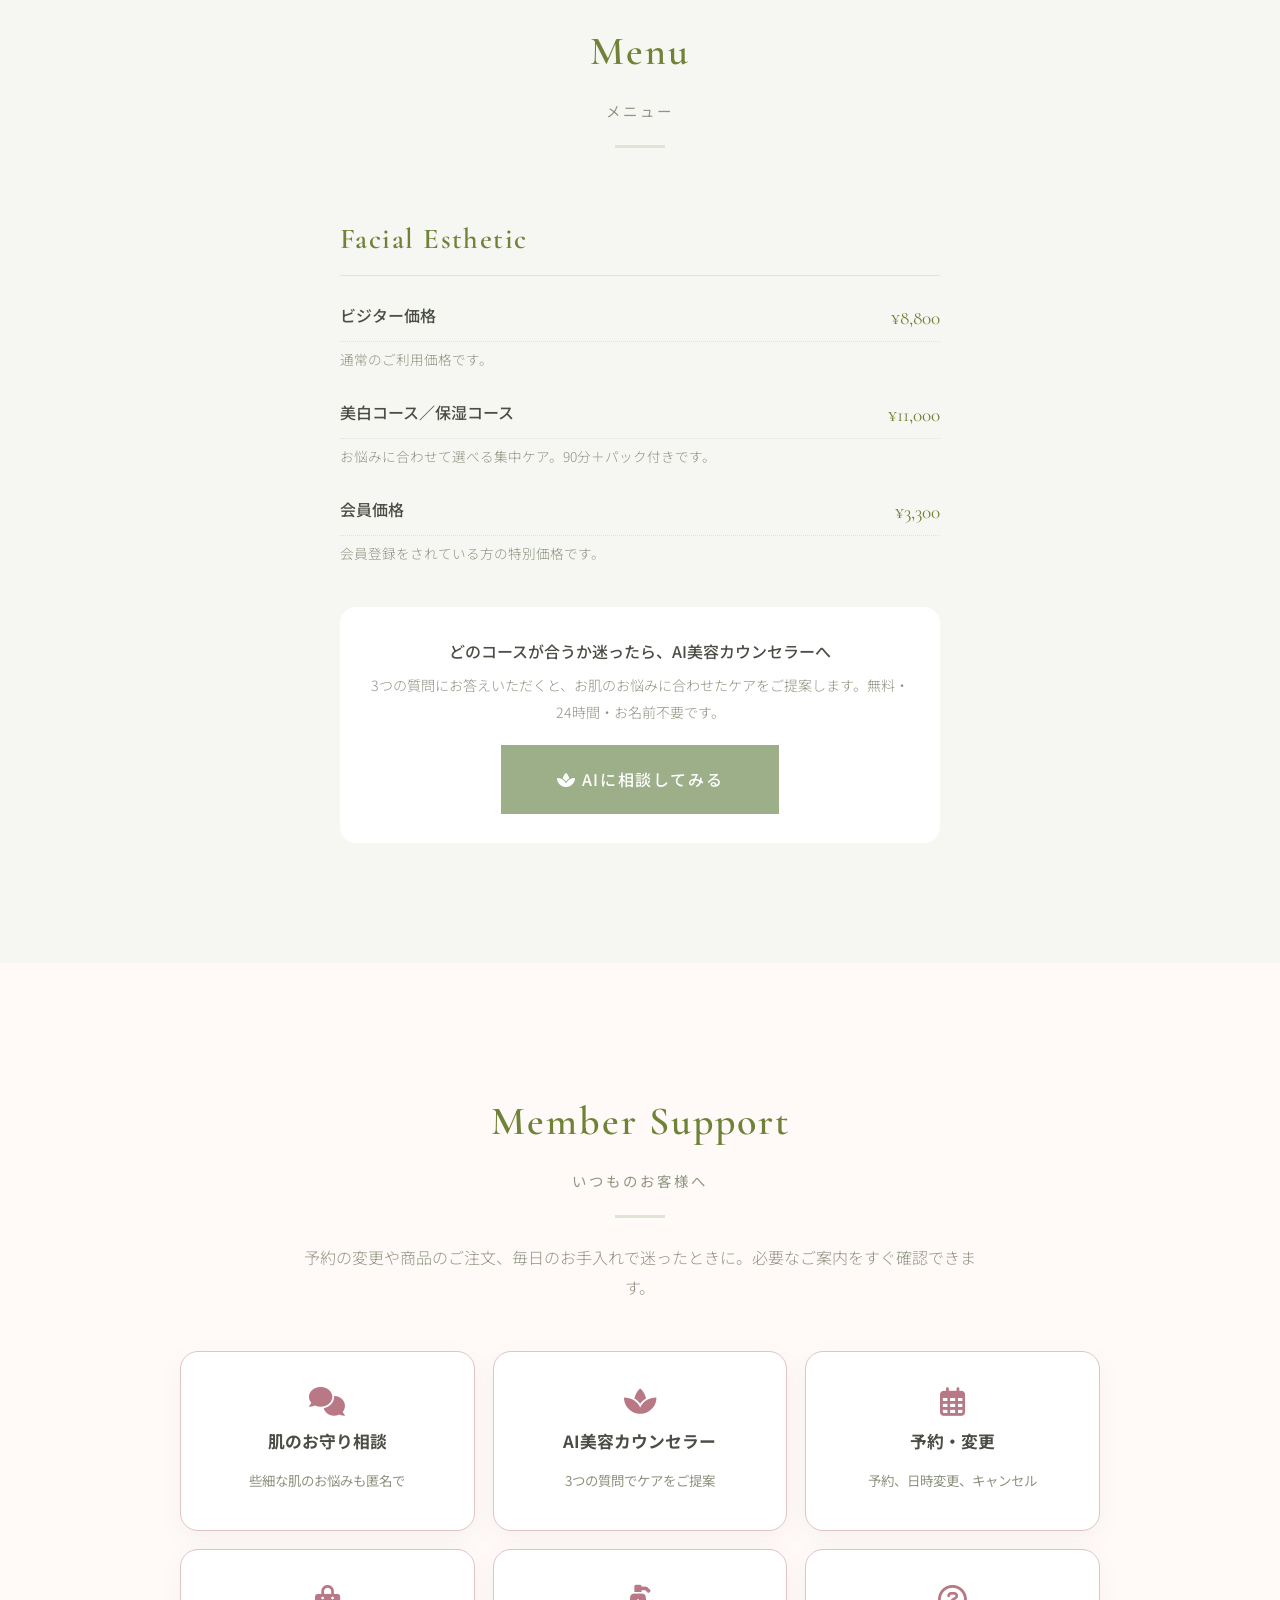
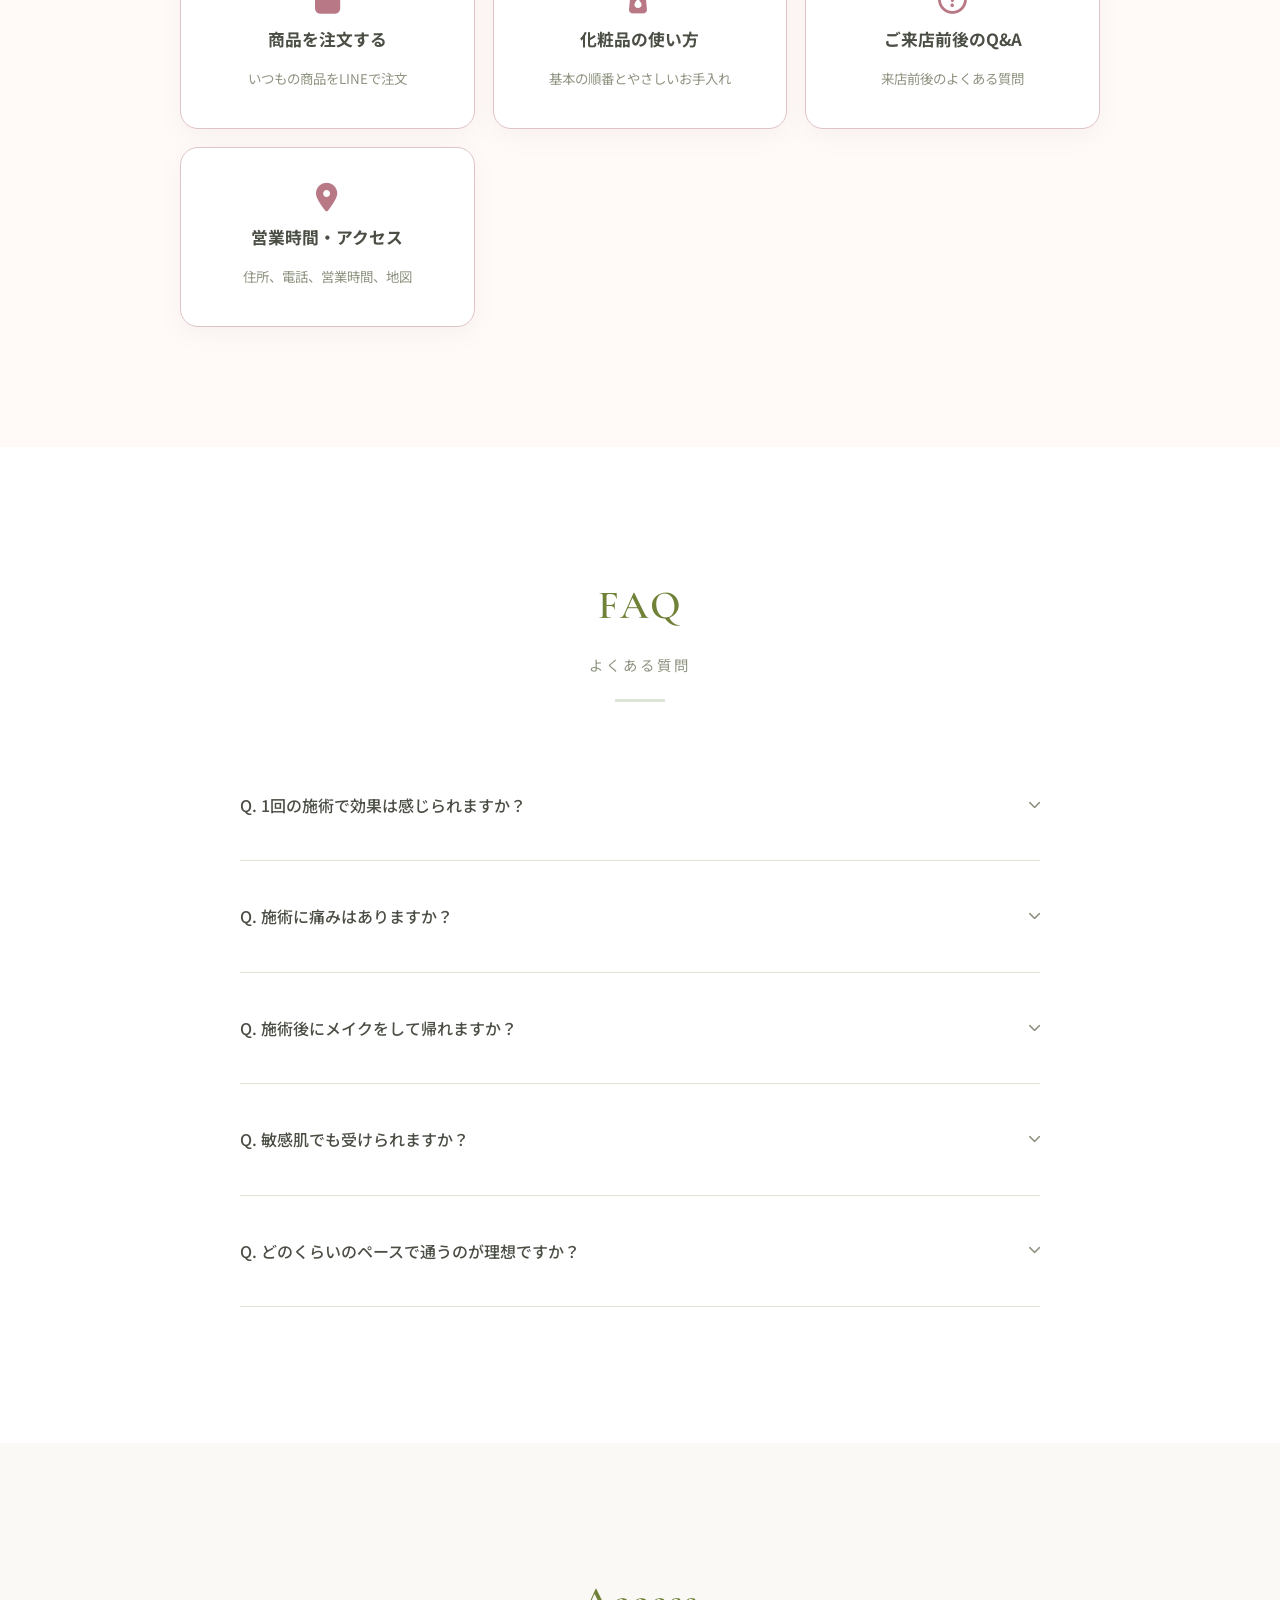
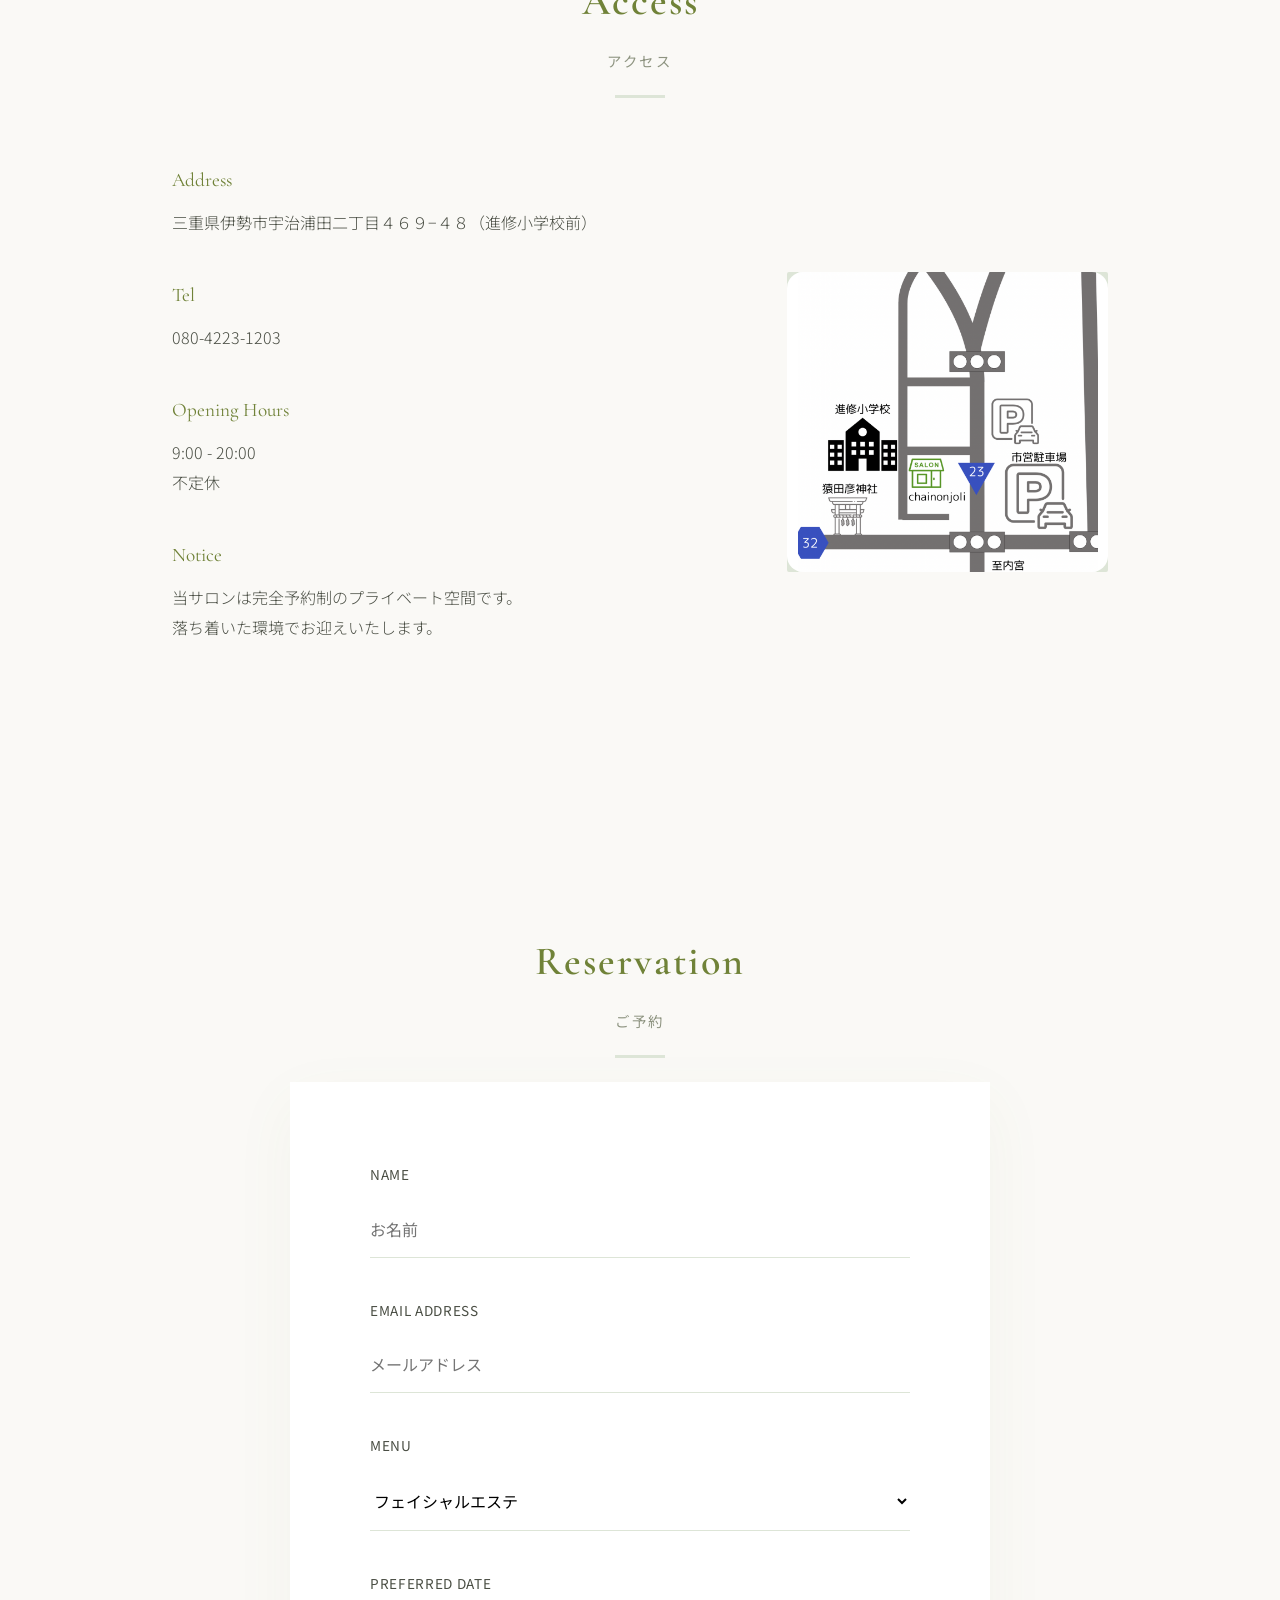
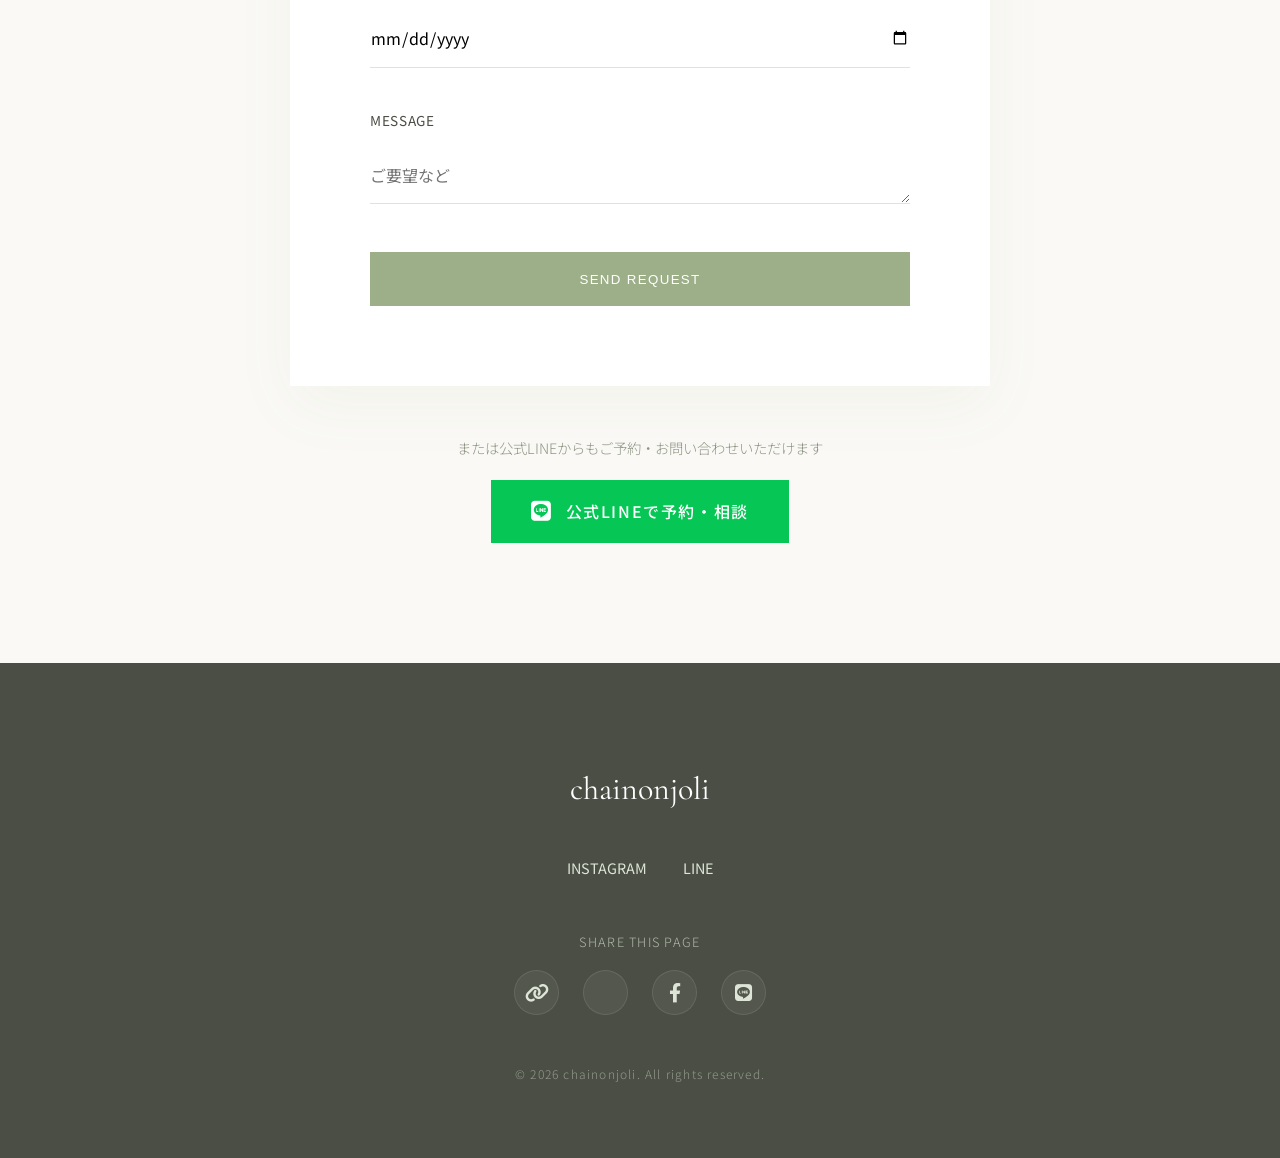
==== commit a1e0d857: "LPの見出しが不自然な位置で折り返す崩れを修正 端末の文字サイズ設定や画面幅によって「肌を整え、心を癒／す。」のように 語の途中で改行されていた問題への対応。  ・見出しを「肌を整え、」「心を癒す。」" ====
--- a/index.html
+++ b/index.html
@@ -39,7 +39,7 @@
     <main>
         <section id="hero" class="hero" style="background-image: url('hero.png');">
             <div class="hero-content">
-                <h1>肌を整え、心を癒す。</h1>
+                <h1><span class="ln">肌を整え、</span><span class="ln">心を癒す。</span></h1>
                 <p>Facial Esthetic Salon chainonjoli</p>
                 <a href="#reservation" class="btn">RESERVE</a>
             </div>
@@ -142,7 +142,7 @@
                             <i class="fas fa-chevron-down"></i>
                         </div>
                         <div class="faq-answer">
-                            <p>はい、可能です。ドレッサーをご用意しておりますので、施術後にメイク直しをしていただけます。また、ご希望の方にはメイクアップサービスも提供しております。普段お使いのメイク道具をお持ちいただくことも可能です。
+                            <p>はい、可能です。ドレッサーをご用意しておりますので、施術後にメイク直しをしていただけます。また、ご希望の方には施術後のメイクサービスを無料でさせていただきます。普段お使いのメイク道具をお持ちいただくことも可能です。
                             </p>
                         </div>
                     </div>
--- a/style.css
+++ b/style.css
@@ -143,6 +143,7 @@
 /* Hero Section */
 .hero {
     height: 100vh;
+    height: 100svh; /* iOS等のツールバー分を除いた高さ（未対応ブラウザは上の100vhが効く） */
     display: flex;
     align-items: center;
     justify-content: center;
@@ -176,9 +177,16 @@
 }
 
 .hero-content h1 {
-    font-size: 3.5rem;
+    /* 画面幅と端末の文字サイズ設定のどちらが変わっても枠に収まるように */
+    font-size: min(3.5rem, 8.5vw);
     margin-bottom: 2rem;
-    line-height: 1.2;
+    line-height: 1.3;
+}
+
+/* 「肌を整え、」「心を癒す。」を語句単位でしか折り返させない
+   （「…心を癒／す。」のような不自然な位置での改行を防ぐ） */
+.hero-content h1 .ln {
+    display: inline-block;
 }
 
 .hero-content p {
@@ -385,12 +393,17 @@
     }
 
     .hero-content {
-        padding: 2rem;
+        padding: 2rem 1.5rem;
         width: 90%;
     }
 
     .hero-content h1 {
-        font-size: 2.2rem;
+        font-size: min(2.2rem, 8.5vw);
+        margin-bottom: 1.2rem;
+    }
+
+    .hero-content p {
+        margin-bottom: 2rem;
     }
 
     .access-flex {
